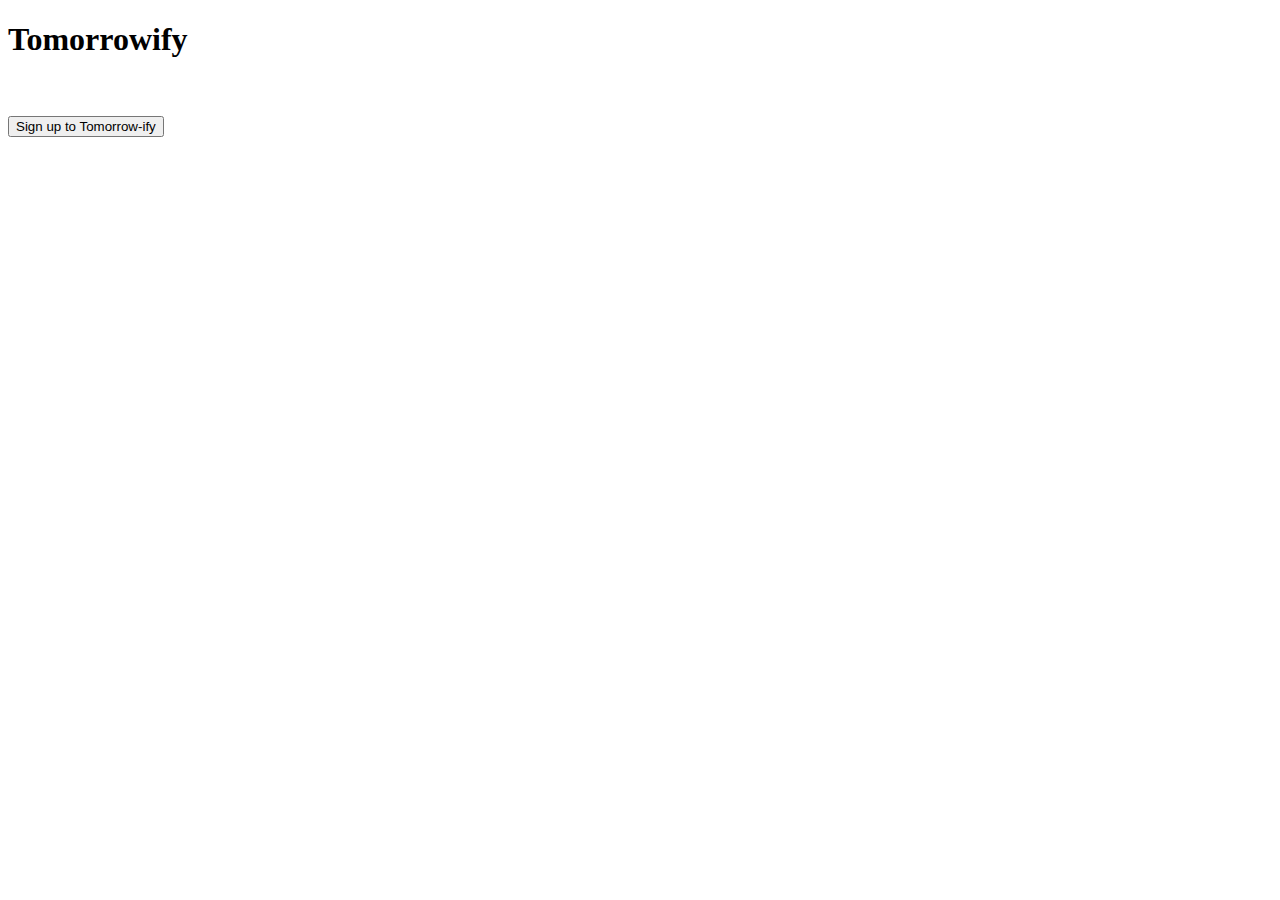
==== src/Frontend/index.html @ 0d36d7bf "Add playlist modififier" ====
﻿<!DOCTYPE html>

<html lang="en" xmlns="http://www.w3.org/1999/xhtml">
<head>
    <meta charset="utf-8" />
    <title>Tomorrowify</title>
</head>


<body>
    <h1>Tomorrowify</h1>

    <div id="Signup">
        <br />
        <br />
    </div>
    <script src="TomorrowifyLogin.js"></script>
</body>
</html>
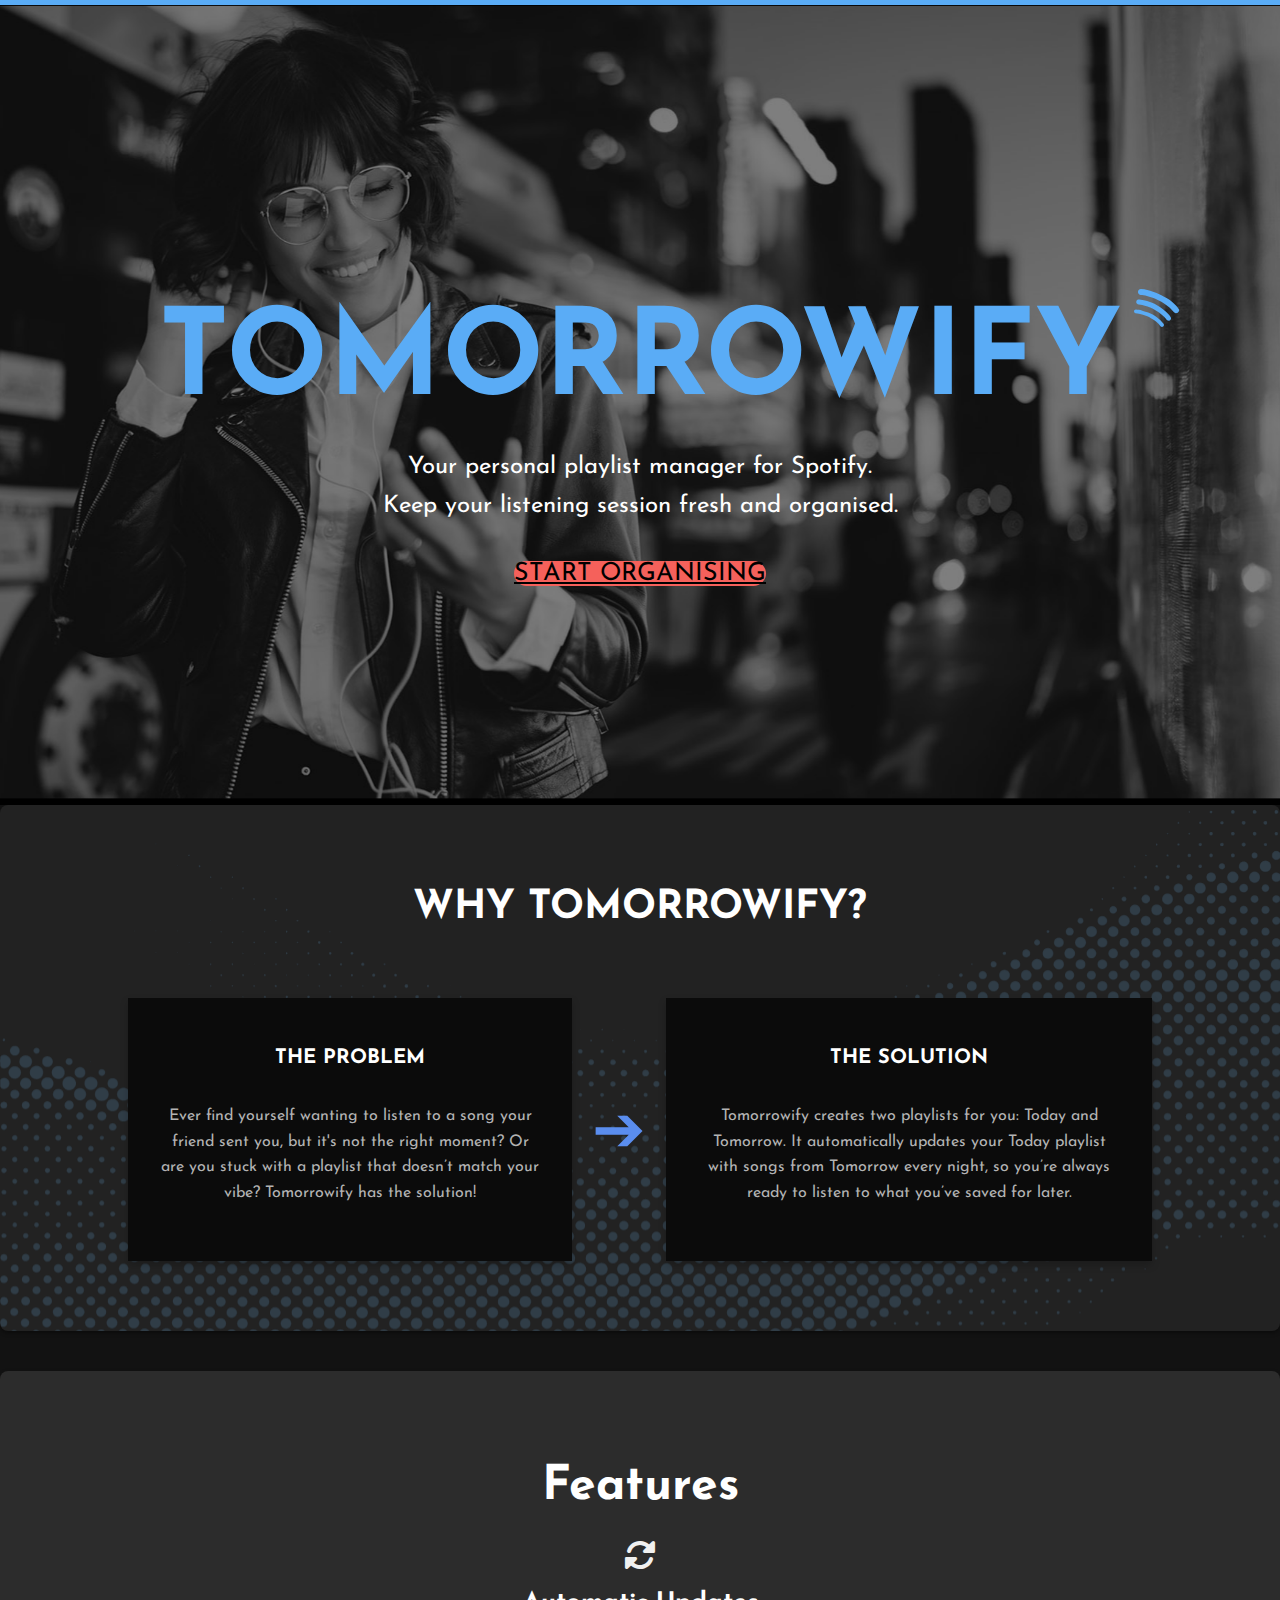
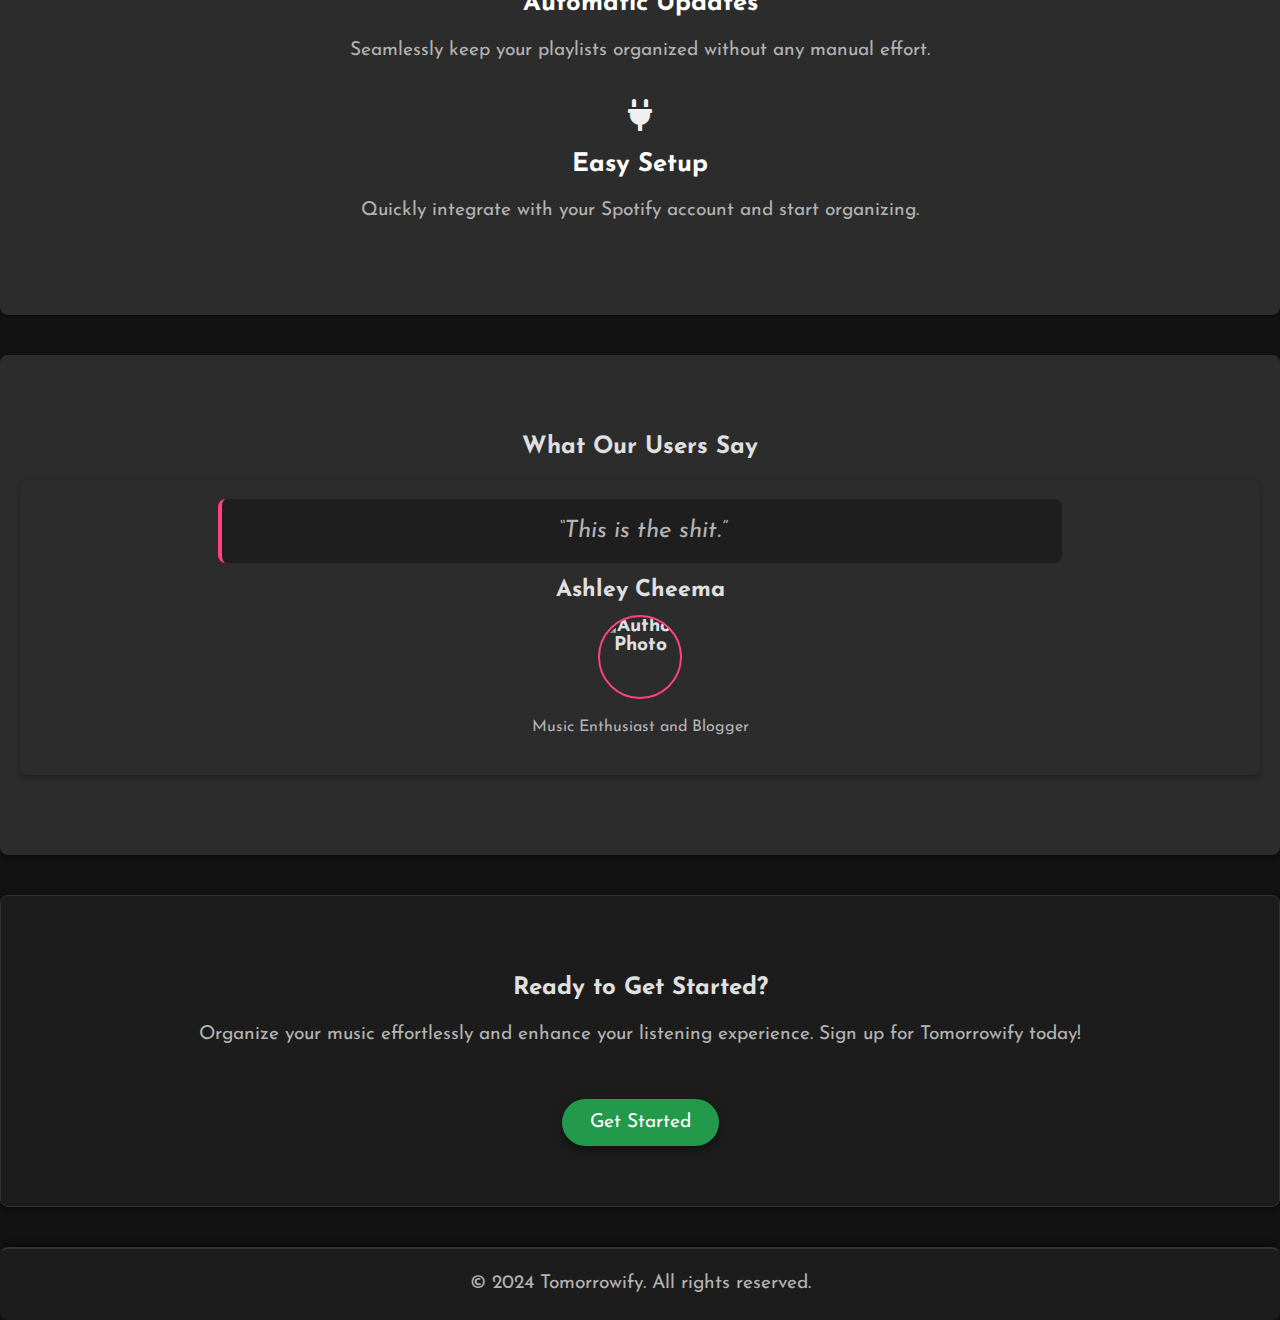
==== commit 84124b6c: "Started work on implementing the figma design to the index.html. Need to remove CDN font and bootstr" ====
--- a/src/Frontend/index.html
+++ b/src/Frontend/index.html
@@ -1,19 +1,125 @@
 ﻿<!DOCTYPE html>
+<html lang="en">
 
-<html lang="en" xmlns="http://www.w3.org/1999/xhtml">
 <head>
-    <meta charset="utf-8" />
+    <meta charset="UTF-8">
+    <meta name="viewport" content="width=device-width, initial-scale=1.0">
     <title>Tomorrowify</title>
+    <link rel="stylesheet" href="https://cdnjs.cloudflare.com/ajax/libs/font-awesome/6.0.0-beta3/css/all.min.css">
+    <link href="https://cdn.jsdelivr.net/npm/bootstrap@5.0.2/dist/css/bootstrap.min.css" rel="stylesheet"
+        integrity="sha384-EVSTQN3/azprG1Anm3QDgpJLIm9Nao0Yz1ztcQTwFspd3yD65VohhpuuCOmLASjC" crossorigin="anonymous">
+    <link rel="preconnect" href="https://fonts.googleapis.com">
+    <link rel="preconnect" href="https://fonts.gstatic.com" crossorigin>
+    <link href="https://fonts.googleapis.com/css2?family=Josefin+Sans:ital,wght@0,100..700;1,100..700&display=swap"
+        rel="stylesheet">
+
+    <link rel="stylesheet" href="styles.css">
+
+    <script src="TomorrowifyLogin.js"></script>
 </head>
 
+<body>
 
-<body>
-    <h1>Tomorrowify</h1>
+    <div class="hero-section">
+        <div>
+            <h1 class="title">TOMORROWIFY
+                <img class="svg-icon" src="images/headerbadge.svg" />
 
-    <div id="Signup">
-        <br />
-        <br />
+            </h1>
+            <p>Your personal playlist manager for Spotify.<br>Keep your listening session fresh and organised.</p>
+            <a href="#cta" class="btn btn-lg btn-start px-4 py-2">START ORGANISING</a>
+        </div>
     </div>
-    <script src="TomorrowifyLogin.js"></script>
+
+    <!-- Problem Section -->
+    <section class="why-section">
+        <h2>WHY TOMORROWIFY?</h2>
+        <div class="container container-boxes">
+            <div class="col-md-4 problem">
+                <h3>THE PROBLEM</h3>
+                <p>Ever find yourself wanting to listen to a song your friend sent you, but it's not the right moment?
+                    Or are you stuck with a playlist that doesn’t match your vibe? Tomorrowify has the solution!</p>
+            </div>
+            <div class="arrow-container">
+                <div class="arrow">➔</div>
+              </div>
+            <div class="col-md-4 solution">
+                <h3>THE SOLUTION</h3>
+                <p>
+                    Tomorrowify creates two playlists for you: Today and Tomorrow. It automatically updates your Today
+                    playlist with songs from Tomorrow every night, so you’re always ready to listen to what you’ve saved
+                    for later.</p>
+            </div>
+        </div>
+    </section> 
+
+
+
+   
+
+    <!-- Features Section -->
+    <section id="features">
+        <h1>Features</h1>
+        <div class="features-grid">
+            <div class="feature">
+                <i class="fa fa-sync-alt fa-2xl"></i>
+                <h3>Automatic Updates</h3>
+                <p>Seamlessly keep your playlists organized without any manual effort.</p>
+            </div>
+            <div class="feature">
+                <i class="fa-solid fa-plug fa-2xl"></i>
+                <h3>Easy Setup</h3>
+                <p>Quickly integrate with your Spotify account and start organizing.</p>
+            </div>
+            <!--  We don't have this yet (:
+            <div class="feature">
+                <i class="fa fa-cogs"></i>
+                <h3>Customizable</h3>
+                <p>Adjust settings to fit your listening habits and preferences.</p>
+            </div>
+             -->
+        </div>
+    </section>
+
+    <!-- Testimonials Section -->
+    <section id="testimonials">
+        <h2>What Our Users Say</h2>
+        <div class="testimonial">
+            <blockquote>
+                “This is the shit.”
+            </blockquote>
+            <div class="author">
+                <img alt="Author Photo"
+                    src="https://substackcdn.com/image/fetch/w_128,h_128,c_fill,f_webp,q_auto:good,fl_progressive:steep,g_auto/https%3A%2F%2Fsubstack-post-media.s3.amazonaws.com%2Fpublic%2Fimages%2Ffab0dd01-413c-42ac-bb60-53f8d68f02a1_2370x2672.jpeg" />
+                <p>Ashley Cheema</p>
+            </div>
+            <div class="position">
+                Music Enthusiast and Blogger
+            </div>
+        </div>
+        <!-- Let's get some actual users first?
+        <div class="testimonial">
+            <p>"I love how effortless it is to keep my playlists fresh. Tomorrowify is a game changer!"</p>
+            <p>- Jordan S.</p>
+        </div>
+         -->
+    </section>
+
+    <!-- Call to Action Section -->
+    <section id="cta" class="accent-background">
+        <h2>Ready to Get Started?</h2>
+        <p>Organize your music effortlessly and enhance your listening experience. Sign up for Tomorrowify today!</p>
+        <a href="#" class="cta-button">Get Started</a>
+    </section>
+
+    <!-- Footer Section -->
+    <footer>
+        <p>&copy; 2024 Tomorrowify. All rights reserved.</p>
+    </footer>
+
+    <script src="https://cdn.jsdelivr.net/npm/bootstrap@5.0.2/dist/js/bootstrap.bundle.min.js"
+        integrity="sha384-MrcW6ZMFYlzcLA8Nl+NtUVF0sA7MsXsP1UyJoMp4YLEuNSfAP+JcXn/tWtIaxVXM"
+        crossorigin="anonymous"></script>
 </body>
+
 </html>--- a/src/Frontend/styles.css
+++ b/src/Frontend/styles.css
@@ -0,0 +1,385 @@
+html {
+    scroll-behavior: smooth;
+}
+
+body {
+    font-family: "Josefin Sans", sans-serif !important;
+    background-color: #121212;
+    /* Dark Charcoal Background */
+    color: #E0E0E0;
+    /* Main Text Color */
+    margin: 0;
+    padding: 0;
+    text-align: center;
+}
+
+/* General Styles */
+.container {
+    width: 80%;
+    margin: 0 auto;
+    padding: 20px;
+}
+
+header {
+    background: linear-gradient(to bottom, #1E1E1E, #121212) no-repeat center center;
+    background-size: cover;
+    padding: 60px 20px;
+    border-radius: 8px;
+    position: relative;
+    box-shadow: 0 4px 8px rgba(0, 0, 0, 0.6);
+    /* Add shadow for depth */
+    margin-bottom: 40px;
+    /* Add space below header */
+}
+
+.header-content {
+    background-color: rgba(0, 0, 0, 0.9);
+    padding: 30px;
+    border-radius: 8px;
+    position: relative;
+    z-index: 1;
+}
+
+
+h1 {
+    font-size: 3em;
+    /* Larger size for better prominence */
+    margin-bottom: 0.5em;
+    color: #FFFFFF;
+    /* Main Header Text Color */
+}
+
+p {
+    font-size: 1.2em;
+    margin-bottom: 1.5em;
+    color: #B3B3B3;
+    line-height: 1.6;
+    /* Slightly increased for readability */
+}
+
+/* Call-to-Action Button */
+.cta-button {
+    display: inline-block;
+    padding: 14px 28px;
+    background-color: #22994b;
+    color: #FFFFFF;
+    text-decoration: none;
+    border-radius: 50px;
+    font-size: 1.2em;
+    transition: background-color 0.3s, transform 0.3s, box-shadow 0.3s;
+    box-shadow: 0 4px 8px rgba(0, 0, 0, 0.4);
+    margin-top: 20px;
+}
+
+.cta-button:hover {
+    background-color: #14612F;
+    /* Darker Green for Hover */
+}
+
+/* Section Styles */
+section {
+    padding: 60px 20px;
+    margin: 0 auto;
+    border-radius: 8px;
+    box-shadow: 0 2px 4px rgba(0, 0, 0, 0.4);
+    /* Add shadow for depth */
+    background-color: #2C2C2C;
+    /* Medium Dark Gray */
+    color: #E0E0E0;
+    /* Main Text Color */
+    margin-bottom: 40px;
+    /* Consistent space between sections */
+}
+
+/* Specific Section Backgrounds */
+#problem {
+    background-color: #2C2C2C;
+    /* Medium Dark Gray */
+}
+
+#solution {
+    background-color: #1E1E1E;
+    /* Very Dark Gray */
+}
+
+#features {
+    background-color: #2C2C2C;
+    /* Medium Dark Gray */
+}
+
+#testimonials {
+    background-color: #2C2C2C;
+    /* Medium Dark Gray */
+}
+
+#cta {
+    background-color: #1C1C1C;
+    /* Slightly Darker Gray for Better Contrast */
+    color: #E0E0E0;
+    /* High Contrast Text Color */
+    border: 1px solid #333333;
+    /* Adds a border to separate from the main content */
+}
+
+/* Additional Styles */
+
+.feature i {
+    margin: 20px auto 10px;
+    color: #F0F0F0;
+}
+
+.feature h3 {
+    font-size: 1.6em;
+    margin-bottom: 0.5em;
+    color: #FFFFFF;
+    /* Feature Header Text Color */
+}
+
+.feature p {
+    color: #B3B3B3;
+    /* Feature Description Text Color */
+}
+
+.author {
+    display: flex;
+    align-items: center;
+    justify-content: center;
+    margin-top: 10px;
+    flex-direction: column-reverse;
+}
+
+.author img {
+    width: 80px;
+    /* Adjust size as needed */
+    height: 80px;
+    /* Ensure height matches width for a perfect circle */
+    border-radius: 50%;
+    /* Makes the image round */
+    margin-top: 5px;
+    /* Space between the image and the text */
+    border: 2px solid #FF4081;
+    /* Optional: border color to match theme */
+}
+
+.author p {
+    font-size: 1.2em;
+    /* Slightly larger font size */
+    font-weight: bold;
+    /* Bold text for emphasis */
+    color: #E0E0E0;
+    /* High contrast color */
+    margin: 0;
+    /* Remove default margin */
+}
+
+.testimonial {
+    padding: 20px;
+    /* Increase padding for emphasis */
+    background-color: #2C2C2C;
+    /* Medium Dark Gray */
+    border-radius: 8px;
+    /* Rounded corners */
+    margin-bottom: 20px;
+    /* Space between testimonials */
+    box-shadow: 0 2px 4px rgba(0, 0, 0, 0.3);
+    /* Shadow for depth */
+}
+
+.testimonial blockquote {
+    position: relative;
+    padding: 20px;
+    /* Space inside the blockquote */
+    background-color: #1E1E1E;
+    /* Slightly lighter background */
+    border-left: 4px solid #FF4081;
+    /* Colored border for emphasis */
+    margin: 0 auto;
+    max-width: 800px;
+    /* Width limitation for readability */
+    font-size: 1.5em;
+    /* Larger font size */
+    font-style: italic;
+    /* Italicize the quote */
+    color: #B3B3B3;
+    /* Light color for the quote */
+    border-radius: 8px;
+    /* Rounded corners */
+}
+
+.testimonial blockquote:before {
+    /* content: ""; */
+    font-size: 3em;
+    /* Large quotation mark */
+    color: #FF4081;
+    /* Color to match the border */
+    position: absolute;
+    top: 10px;
+    left: 10px;
+}
+
+.testimonial .author {
+    font-size: 1.2em;
+    /* Slightly larger than regular text */
+    font-weight: bold;
+    /* Bold text for emphasis */
+    margin-top: 10px;
+    /* Space above the author’s name */
+    color: #E0E0E0;
+    /* High contrast color */
+}
+
+.testimonial .position {
+    margin: 20px auto;
+    font-size: 1em;
+    /* Regular font size */
+    color: #B3B3B3;
+    /* Secondary color for less emphasis */
+}
+
+footer {
+    background-color: #1C1C1C;
+    /* Slightly Darker Gray for Better Contrast */
+    color: #E0E0E0;
+    /* Footer Text Color */
+    padding: 20px 0;
+    border-radius: 8px;
+    box-shadow: 0 -2px 6px rgba(0, 0, 0, 0.5);
+    /* Deeper shadow for more separation */
+    border-top: 2px solid #333333;
+    /* Adds a border to separate from the main content */
+}
+
+footer p {
+    margin: 0;
+}
+
+/* Error and Success Messages */
+.error-message {
+    color: #FF6B6B;
+    /* Bright Red for Error Messages */
+}
+
+.success-message {
+    color: #4CAF50;
+    /* Green for Success Messages */
+}
+
+
+
+
+/*Hero Section*/
+.hero-section {
+    background: url('images/header1.png') no-repeat center center;
+    background-color: black;
+    background-size: cover;
+    min-height: 800px;
+    display: flex;
+    align-items: center;
+    justify-content: center;
+    text-align: center;
+    border-top: 5px solid #5AACF6;
+}
+
+
+
+.hero-section h1 {
+    font-weight: bold;
+    color: #5AACF6;
+    font-style: normal;
+    font-weight: 700;
+    font-size: 120px;
+}
+
+.hero-section p {
+    font-size: 1.5rem;
+    color: #ffffff;
+}
+
+.btn-start {
+    background-color: #F5615B !important;
+    border: none;
+    border-radius: 120px !important;
+    color: black;
+    font-weight: 400;
+    font-size: 25px;
+}
+
+.title {
+    display: inline-block;
+    position: relative;
+    margin-bottom: 0;
+}
+
+.svg-icon {
+    position: absolute;
+    top: -20px;
+    right: -60px;
+    width: 50px;
+    height: 50px;
+}
+
+/*Why Section */
+.why-section {
+    background-color: #222;
+    background-image: url('images/wave-blue.png');
+    color: white;
+    padding: 50px 0;
+    text-align: center;
+}
+
+.why-section h2 {
+    font-size: 2.5rem;
+    margin-bottom: 50px;
+}
+
+.problem,
+.solution {
+    background-color: #0B0B0B;
+    padding: 30px;
+    border-radius: 0px;
+    box-shadow: 0 4px 8px rgba(0, 0, 0, 0.2);
+    display: flex;
+    flex-direction: column;
+    justify-content: center;
+}
+
+.problem h3,
+.solution h3 {
+    font-size: 1.25rem;
+    font-weight: bold;
+    margin-bottom: 20px;
+}
+
+.problem p,
+.solution p {
+    font-size: 1rem;
+    line-height: 1.6;
+}
+
+.arrow-container {
+    display: flex;
+    justify-content: center;
+    align-items: center;
+    padding: 0 20px;
+}
+
+.arrow {
+    font-size: 4rem;
+    color: #5a8dee;
+}
+
+.container-boxes {
+    display: flex;
+    justify-content: center;
+    align-items: stretch;
+}
+
+@media (max-width: 768px) {
+    .container-boxes {
+        flex-direction: column;
+    }
+
+    .arrow {
+        margin: 20px 0;
+    }
+}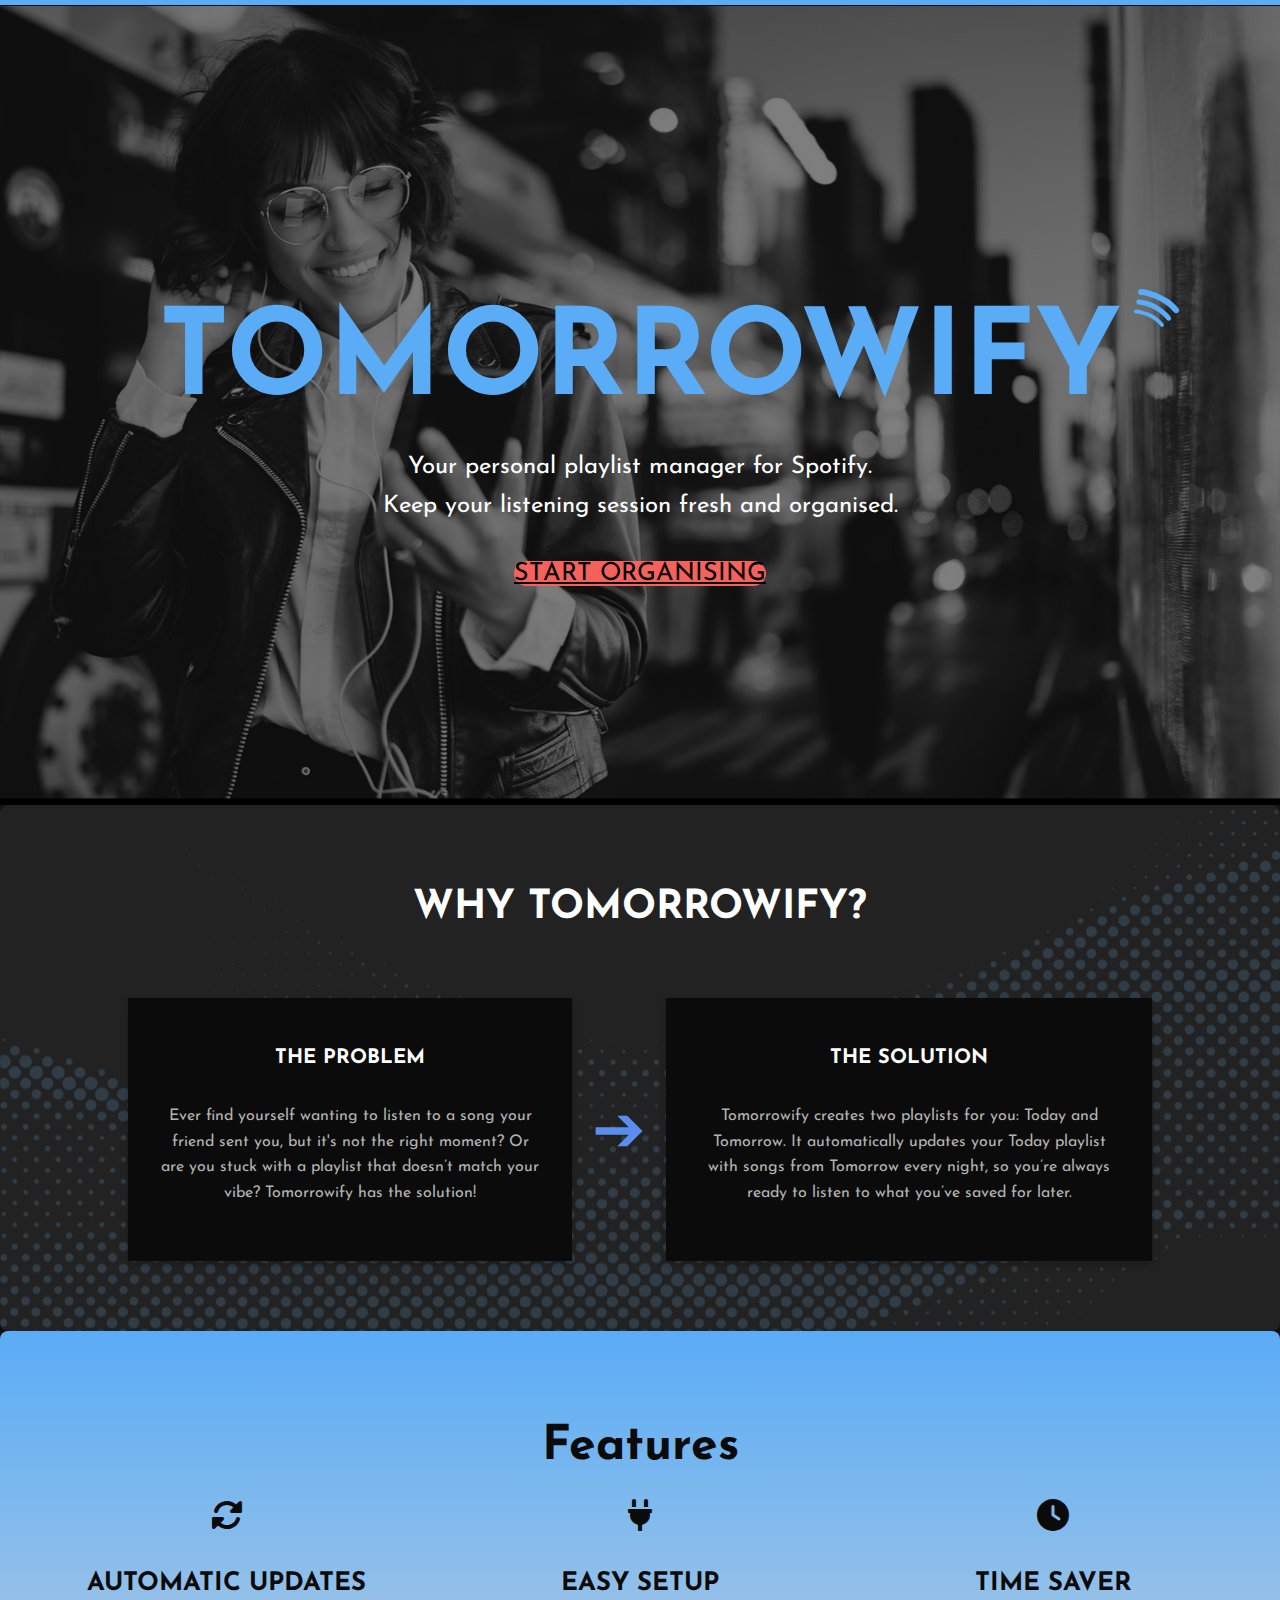
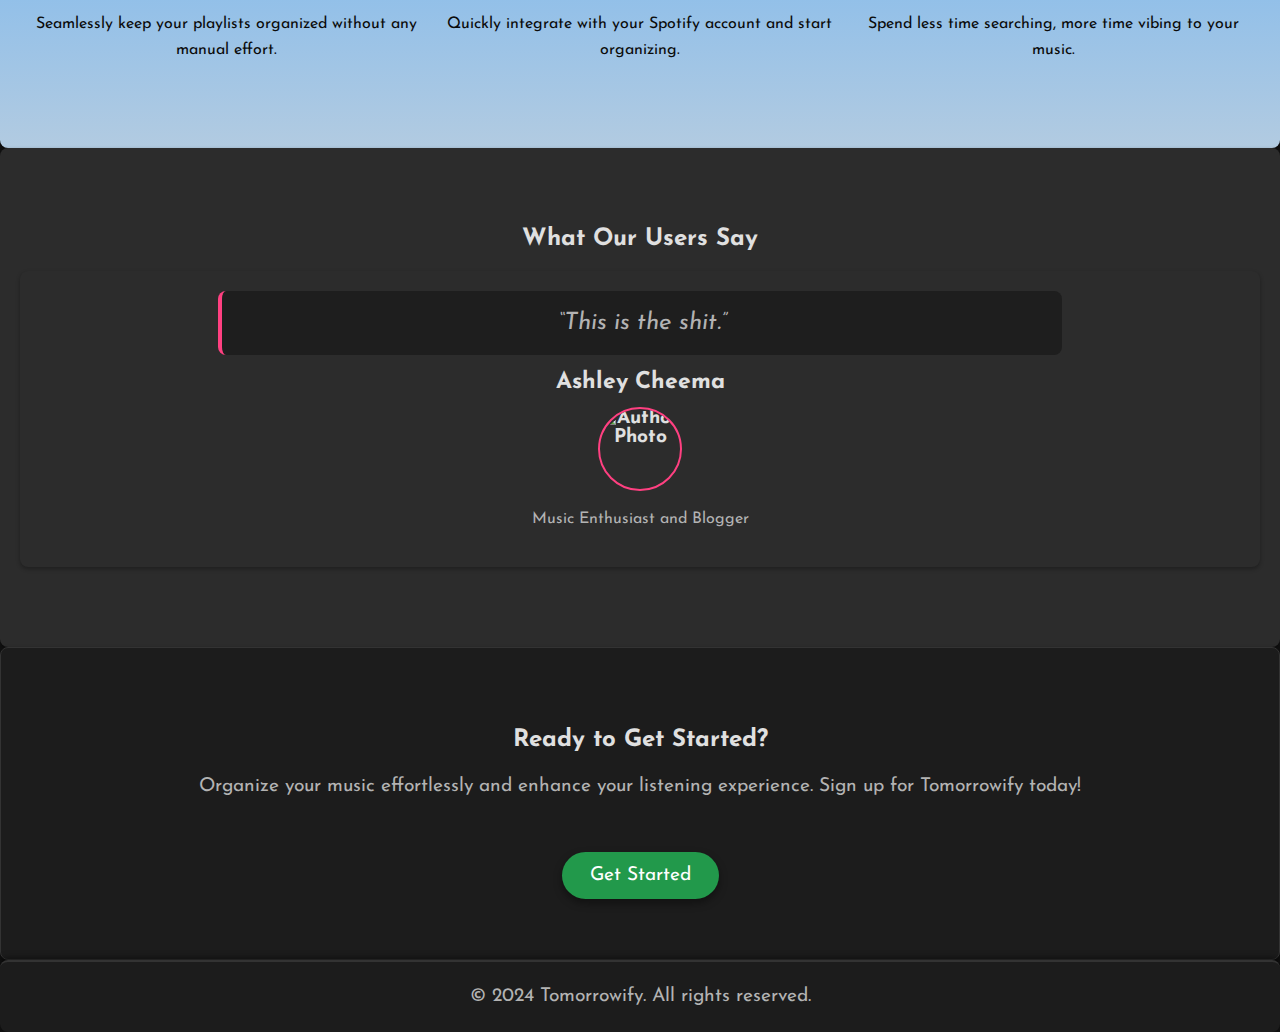
==== commit 95e2be84: "Add third feature" ====
--- a/src/Frontend/index.html
+++ b/src/Frontend/index.html
@@ -63,21 +63,19 @@
         <div class="features-grid">
             <div class="feature">
                 <i class="fa fa-sync-alt fa-2xl"></i>
-                <h3>Automatic Updates</h3>
+                <h3>AUTOMATIC UPDATES</h3>
                 <p>Seamlessly keep your playlists organized without any manual effort.</p>
             </div>
             <div class="feature">
                 <i class="fa-solid fa-plug fa-2xl"></i>
-                <h3>Easy Setup</h3>
+                <h3>EASY SETUP</h3>
                 <p>Quickly integrate with your Spotify account and start organizing.</p>
             </div>
-            <!--  We don't have this yet (:
             <div class="feature">
-                <i class="fa fa-cogs"></i>
-                <h3>Customizable</h3>
-                <p>Adjust settings to fit your listening habits and preferences.</p>
+                <i class="fa-solid fa-clock fa-2xl"></i>
+                <h3>TIME SAVER</h3>
+                <p>Spend less time searching, more time vibing to your music.</p>
             </div>
-             -->
         </div>
     </section>
 
--- a/src/Frontend/styles.css
+++ b/src/Frontend/styles.css
@@ -87,8 +87,6 @@
     /* Medium Dark Gray */
     color: #E0E0E0;
     /* Main Text Color */
-    margin-bottom: 40px;
-    /* Consistent space between sections */
 }
 
 /* Specific Section Backgrounds */
@@ -103,8 +101,12 @@
 }
 
 #features {
-    background-color: #2C2C2C;
-    /* Medium Dark Gray */
+    background-image: linear-gradient(#5AACF6, #B2CBE1);
+}
+
+#features h1 {
+    color: #0B0B0B;
+    /* Feature Header Text Color */
 }
 
 #testimonials {
@@ -123,20 +125,29 @@
 
 /* Additional Styles */
 
+.features-grid {
+    display: flex;
+}
+
+.feature {
+    width: 33vw;
+}
+
 .feature i {
-    margin: 20px auto 10px;
-    color: #F0F0F0;
+    margin: 20px auto 30px;
+    color: #0B0B0B;
 }
 
 .feature h3 {
     font-size: 1.6em;
     margin-bottom: 0.5em;
-    color: #FFFFFF;
+    color: #0B0B0B;
     /* Feature Header Text Color */
 }
 
 .feature p {
-    color: #B3B3B3;
+    color: #0B0B0B;
+    font-size: 1em;
     /* Feature Description Text Color */
 }
 
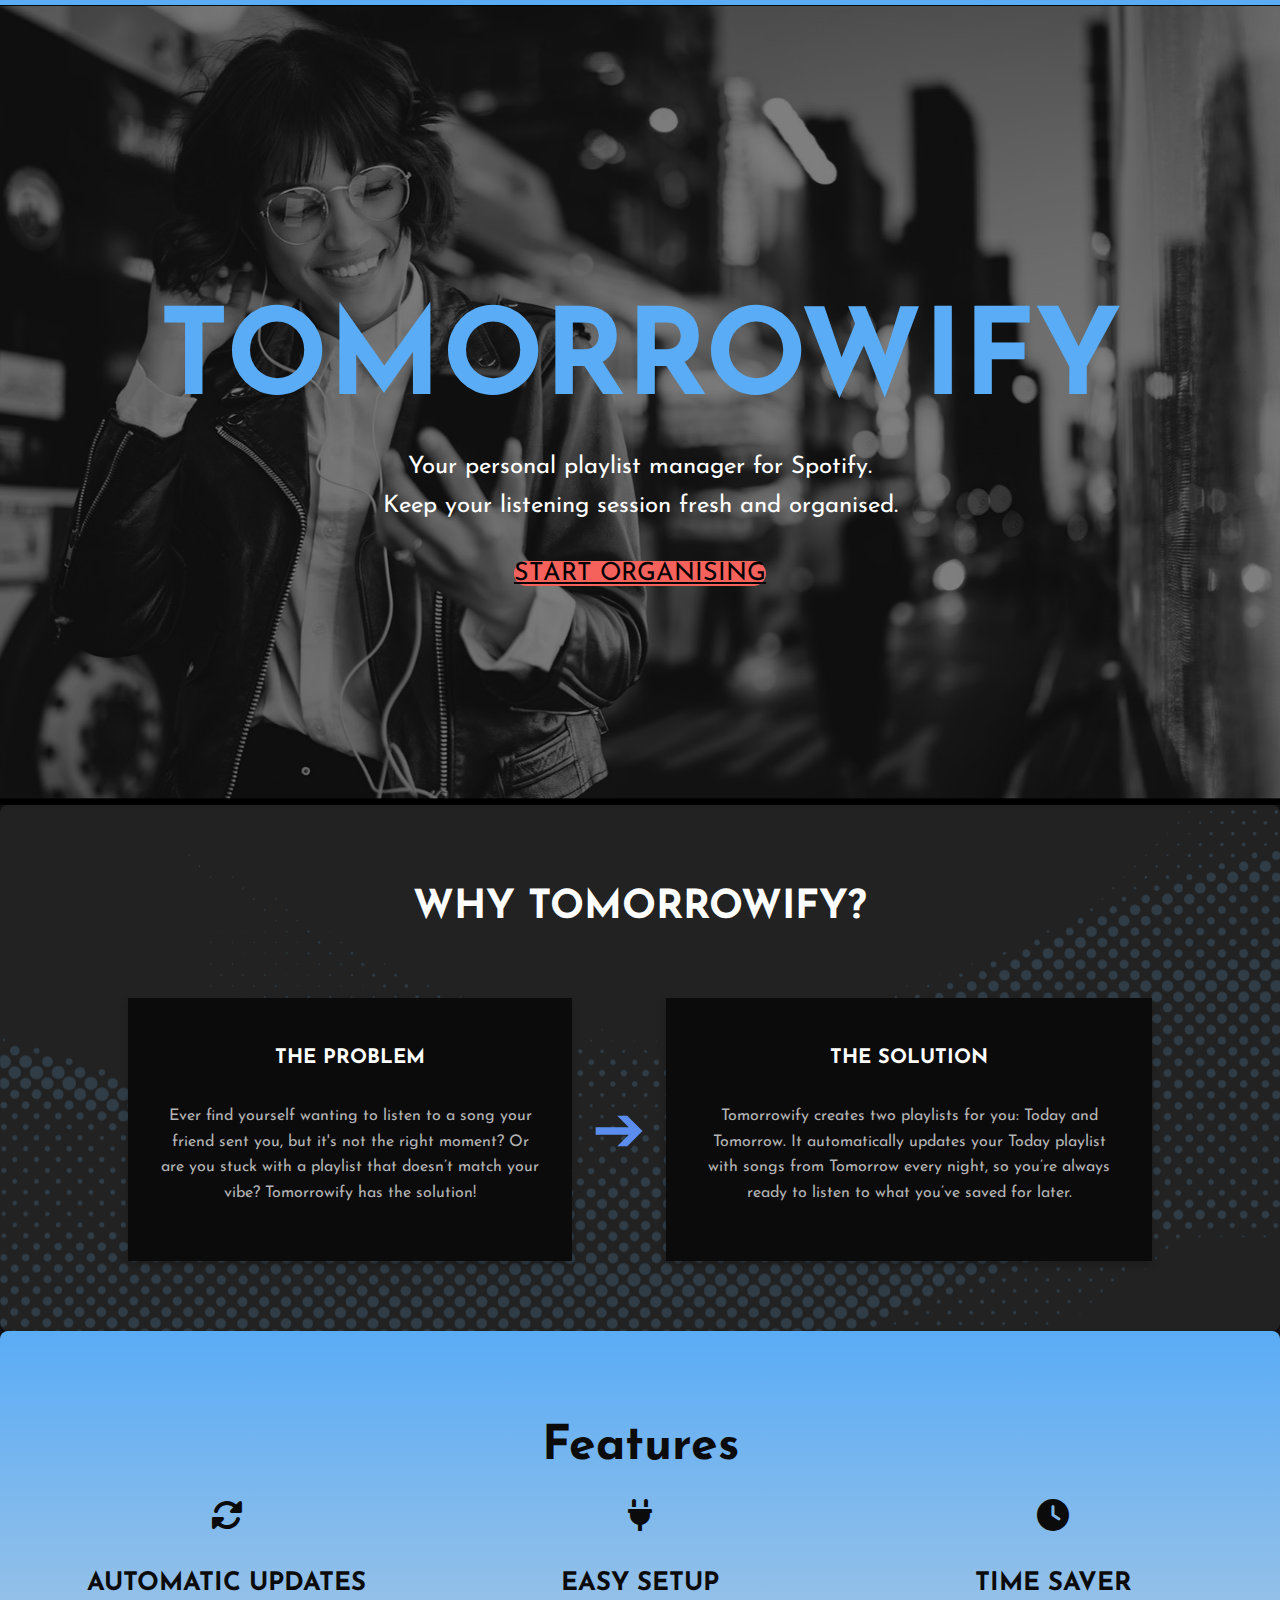
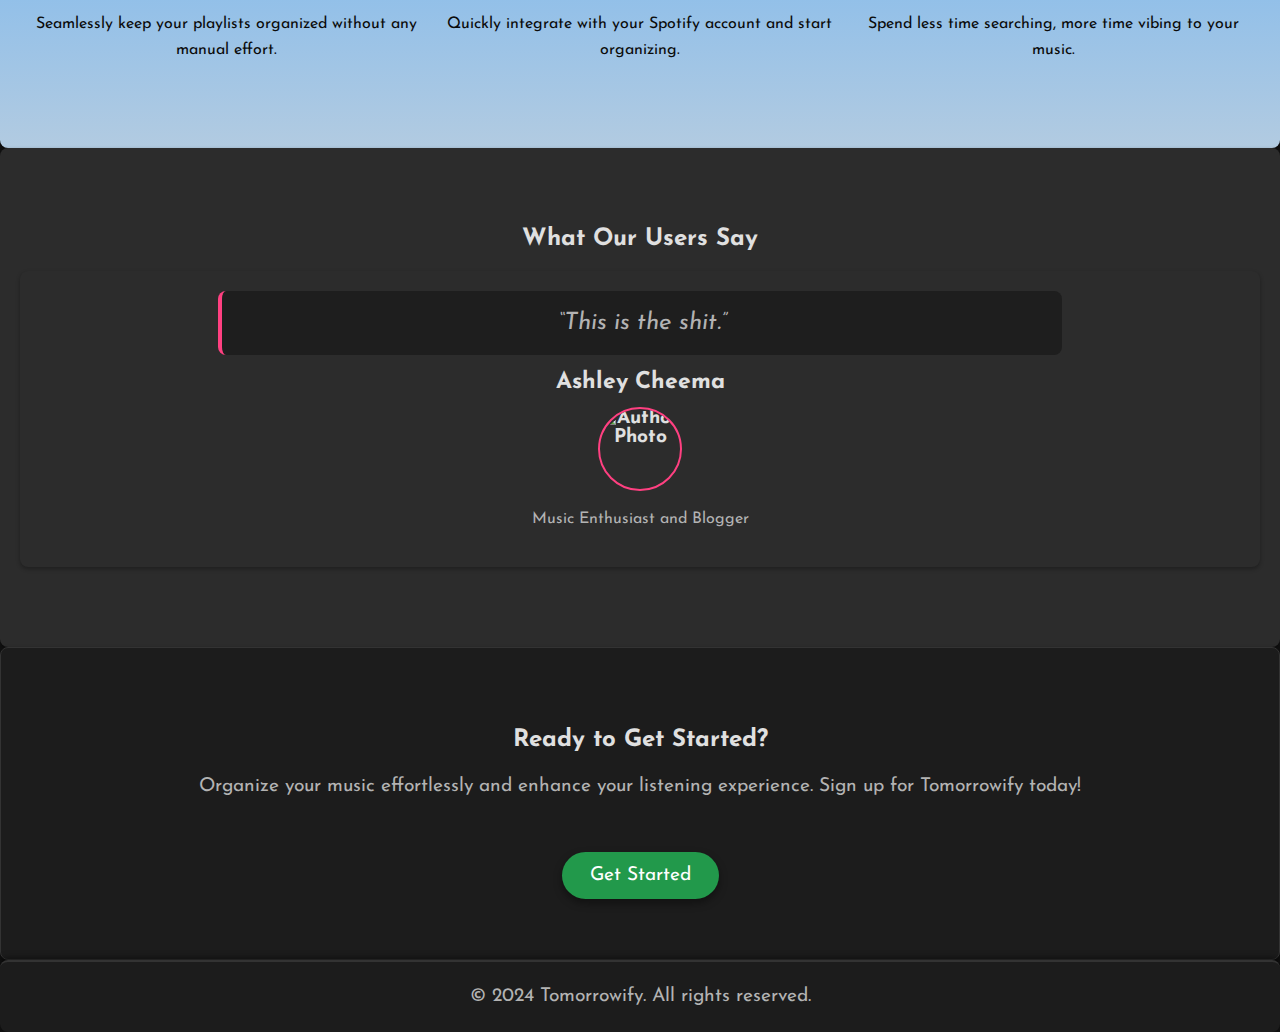
==== commit 1552687a: "Remove branding infringement" ====
--- a/src/Frontend/index.html
+++ b/src/Frontend/index.html
@@ -22,10 +22,7 @@
 
     <div class="hero-section">
         <div>
-            <h1 class="title">TOMORROWIFY
-                <img class="svg-icon" src="images/headerbadge.svg" />
-
-            </h1>
+            <h1 class="title">TOMORROWIFY</h1>
             <p>Your personal playlist manager for Spotify.<br>Keep your listening session fresh and organised.</p>
             <a href="#cta" class="btn btn-lg btn-start px-4 py-2">START ORGANISING</a>
         </div>
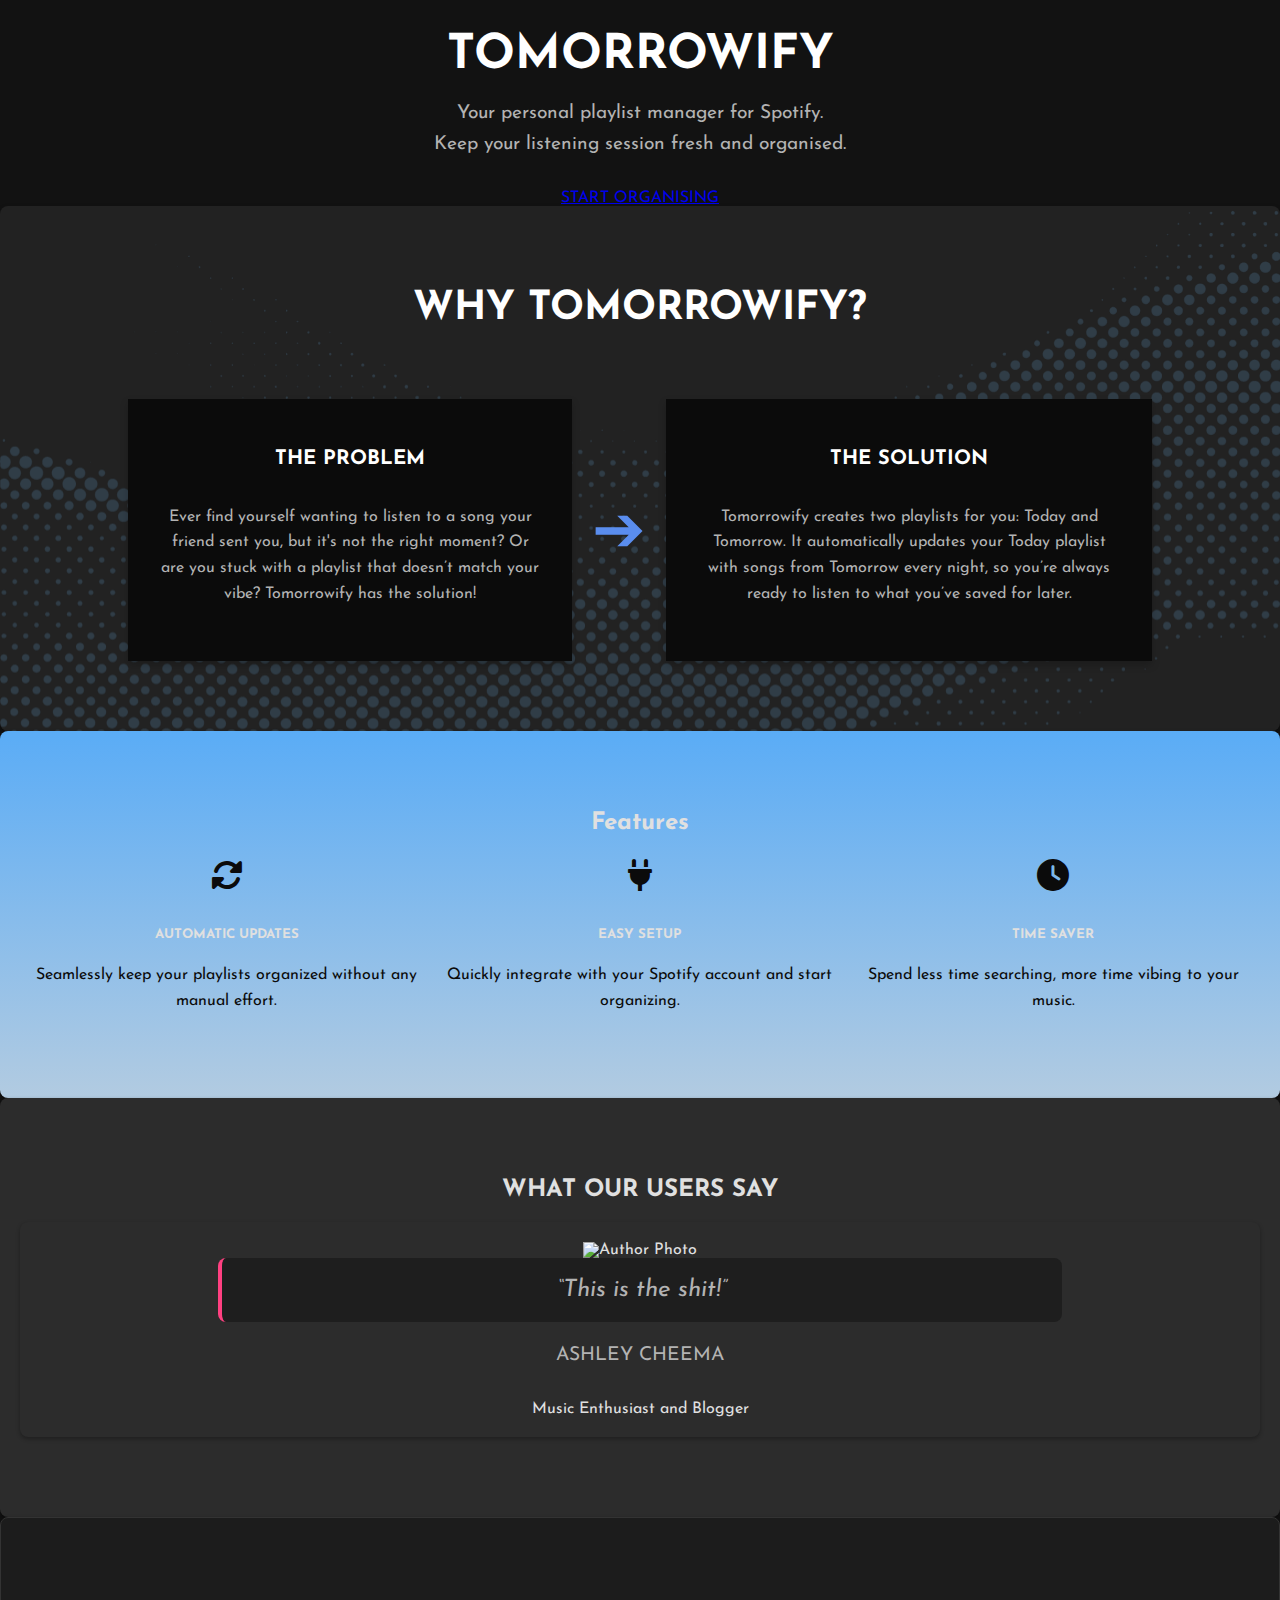
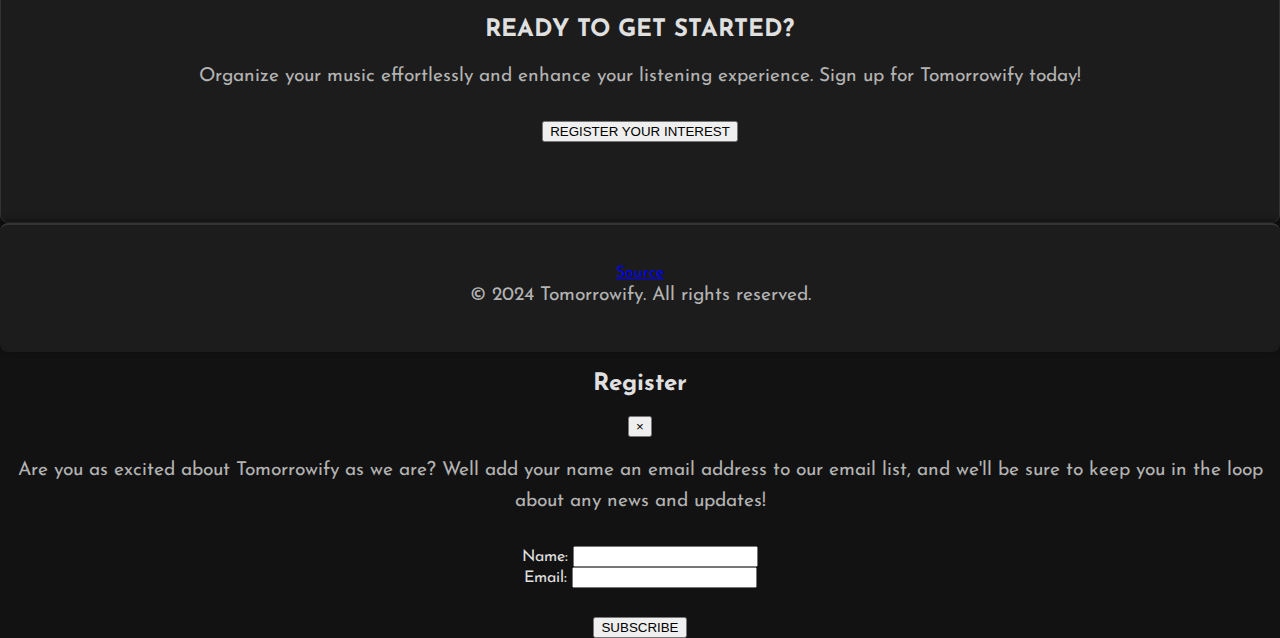
==== commit 3426de04: "Replace logo with text link" ====
--- a/src/Frontend/index.html
+++ b/src/Frontend/index.html
@@ -6,41 +6,68 @@
     <meta name="viewport" content="width=device-width, initial-scale=1.0">
     <title>Tomorrowify</title>
     <link rel="stylesheet" href="https://cdnjs.cloudflare.com/ajax/libs/font-awesome/6.0.0-beta3/css/all.min.css">
-    <link href="https://cdn.jsdelivr.net/npm/bootstrap@5.0.2/dist/css/bootstrap.min.css" rel="stylesheet"
-        integrity="sha384-EVSTQN3/azprG1Anm3QDgpJLIm9Nao0Yz1ztcQTwFspd3yD65VohhpuuCOmLASjC" crossorigin="anonymous">
+    <link href="https://cdn.jsdelivr.net/npm/bootstrap@5.0.2/dist/css/bootstrap.min.css" rel="stylesheet" integrity="sha384-EVSTQN3/azprG1Anm3QDgpJLIm9Nao0Yz1ztcQTwFspd3yD65VohhpuuCOmLASjC" crossorigin="anonymous">
     <link rel="preconnect" href="https://fonts.googleapis.com">
     <link rel="preconnect" href="https://fonts.gstatic.com" crossorigin>
-    <link href="https://fonts.googleapis.com/css2?family=Josefin+Sans:ital,wght@0,100..700;1,100..700&display=swap"
-        rel="stylesheet">
+    <link href="https://fonts.googleapis.com/css2?family=Josefin+Sans:ital,wght@0,100..700;1,100..700&display=swap" rel="stylesheet">
+    <link href="https://fonts.googleapis.com/css2?family=Montserrat:wght@400;700&display=swap" rel="stylesheet">
 
     <link rel="stylesheet" href="styles.css">
 
-    <script src="TomorrowifyLogin.js"></script>
+    <!-- Embedded Preview meta tags -->
+
+    <!-- Primary Meta Tags -->
+    <title>Tomorrowify - Spend less time searching, more time vibing to your music.</title>
+    <meta name="title" content="Tomorrowify - Spend less time searching, more time vibing to your music." />
+    <meta name="description" content="Your personal playlist manager for Spotify.
+    Keep your listening session fresh and organised.
+    " />
+
+    <!-- Open Graph / Facebook -->
+    <meta property="og:type" content="website" />
+    <meta property="og:url" content="https://tomorrowify.com" />
+    <meta property="og:title" content="Tomorrowify - Spend less time searching, more time vibing to your music." />
+    <meta property="og:description" content="Your personal playlist manager for Spotify.
+    Keep your listening session fresh and organised.
+    " />
+    <meta property="og:image" content="https://tomorrowify.com/images/embed_preview.png" />
+
+    <!-- Twitter -->
+    <meta property="twitter:card" content="summary_large_image" />
+    <meta property="twitter:url" content="https://tomorrowify.com" />
+    <meta property="twitter:title" content="Tomorrowify - Spend less time searching, more time vibing to your music." />
+    <meta property="twitter:description" content="Your personal playlist manager for Spotify.
+    Keep your listening session fresh and organised.
+    " />
+    <meta property="twitter:image" content="https://tomorrowify.com/images/embed_preview.png" />
+
+    <!-- Meta Tags Generated with https://metatags.io -->
 </head>
 
 <body>
-
-    <div class="hero-section">
-        <div>
+    <div class="header"></div>
+
+    <div id="hero-section" class="overlay">
+        <div class="overlay-content">
             <h1 class="title">TOMORROWIFY</h1>
-            <p>Your personal playlist manager for Spotify.<br>Keep your listening session fresh and organised.</p>
-            <a href="#cta" class="btn btn-lg btn-start px-4 py-2">START ORGANISING</a>
+            <p class="mt-4">Your personal playlist manager for Spotify.<br>Keep your listening session fresh and organised.</p>
+            <a href="#cta" class="mt-4 btn btn-lg px-4 py-3 fw-bold button primary-button ">START ORGANISING</a>
         </div>
     </div>
-
+    
     <!-- Problem Section -->
-    <section class="why-section">
+    <section class="why-section wave-bg wave-blue">
         <h2>WHY TOMORROWIFY?</h2>
         <div class="container container-boxes">
-            <div class="col-md-4 problem">
+            <div class="col-md-5 problem">
                 <h3>THE PROBLEM</h3>
                 <p>Ever find yourself wanting to listen to a song your friend sent you, but it's not the right moment?
                     Or are you stuck with a playlist that doesn’t match your vibe? Tomorrowify has the solution!</p>
             </div>
             <div class="arrow-container">
                 <div class="arrow">➔</div>
-              </div>
-            <div class="col-md-4 solution">
+            </div>
+            <div class="col-md-5 solution">
                 <h3>THE SOLUTION</h3>
                 <p>
                     Tomorrowify creates two playlists for you: Today and Tomorrow. It automatically updates your Today
@@ -48,73 +75,136 @@
                     for later.</p>
             </div>
         </div>
-    </section> 
-
-
-
-   
+    </section>
 
     <!-- Features Section -->
     <section id="features">
-        <h1>Features</h1>
+        <h2>Features</h2>
         <div class="features-grid">
-            <div class="feature">
+            <div class="feature col-sm-4">
                 <i class="fa fa-sync-alt fa-2xl"></i>
-                <h3>AUTOMATIC UPDATES</h3>
+                <h5>AUTOMATIC UPDATES</h5>
                 <p>Seamlessly keep your playlists organized without any manual effort.</p>
             </div>
-            <div class="feature">
+            <div class="feature col-sm-4">
                 <i class="fa-solid fa-plug fa-2xl"></i>
-                <h3>EASY SETUP</h3>
+                <h5>EASY SETUP</h5>
                 <p>Quickly integrate with your Spotify account and start organizing.</p>
             </div>
-            <div class="feature">
+            <div class="feature col-sm-4">
                 <i class="fa-solid fa-clock fa-2xl"></i>
-                <h3>TIME SAVER</h3>
+                <h5>TIME SAVER</h5>
                 <p>Spend less time searching, more time vibing to your music.</p>
             </div>
         </div>
     </section>
 
     <!-- Testimonials Section -->
-    <section id="testimonials">
-        <h2>What Our Users Say</h2>
-        <div class="testimonial">
-            <blockquote>
-                “This is the shit.”
-            </blockquote>
-            <div class="author">
-                <img alt="Author Photo"
-                    src="https://substackcdn.com/image/fetch/w_128,h_128,c_fill,f_webp,q_auto:good,fl_progressive:steep,g_auto/https%3A%2F%2Fsubstack-post-media.s3.amazonaws.com%2Fpublic%2Fimages%2Ffab0dd01-413c-42ac-bb60-53f8d68f02a1_2370x2672.jpeg" />
-                <p>Ashley Cheema</p>
-            </div>
-            <div class="position">
-                Music Enthusiast and Blogger
-            </div>
-        </div>
-        <!-- Let's get some actual users first?
-        <div class="testimonial">
-            <p>"I love how effortless it is to keep my playlists fresh. Tomorrowify is a game changer!"</p>
-            <p>- Jordan S.</p>
-        </div>
-         -->
+    <section id="testimonials" class="overlay">
+        <div class="overlay-content">
+            <h2>WHAT OUR USERS SAY</h2>
+            <div class="testimonial">
+                <div class="author-photo">
+                    <img alt="Author Photo" src="images/cheema.png" />
+                </div>
+                <blockquote>
+                    “This is the shit!”
+                </blockquote>
+                <div class="author-descriptor">
+                    <p>ASHLEY CHEEMA</p>
+                    <p2>Music Enthusiast and Blogger</p2>
+                </div>
+            </div>
+            <!-- Let's get some actual users first?
+            <div class="testimonial">
+                <p>"I love how effortless it is to keep my playlists fresh. Tomorrowify is a game changer!"</p>
+                <p>- Jordan S.</p>
+            </div>
+             -->
+        </div>
+
     </section>
 
     <!-- Call to Action Section -->
-    <section id="cta" class="accent-background">
-        <h2>Ready to Get Started?</h2>
-        <p>Organize your music effortlessly and enhance your listening experience. Sign up for Tomorrowify today!</p>
-        <a href="#" class="cta-button">Get Started</a>
+    <section id="cta" class="wave-bg wave-white">
+        <div class="container">
+            <h2>READY TO GET STARTED?</h2>
+            <p>Organize your music effortlessly and enhance your listening experience. Sign up for Tomorrowify today!</p>
+            <!--  Spotify Button Hidden until launch?? -->
+            <!-- <div class="row flex">
+                <div class="spotify"></div>
+                <a href="#" class="button cta-button">Log in with Spotify</a>
+            </div> -->
+            <div class="row">
+                <button id="open-modal-btn" class="btn fw-bold button secondary-button">REGISTER YOUR INTEREST</button>
+            </div>
+
+
+
+        </div>
+
     </section>
 
     <!-- Footer Section -->
     <footer>
-        <p>&copy; 2024 Tomorrowify. All rights reserved.</p>
+        <div class="container">
+            <div class="row"/>
+		<div class="col"/>
+		<div class="col-9">
+			<a href="https://github.com/KieranBond/Tomorrow-ify">Source</a>
+            <div class="row">
+                <div class="col"/>
+                <div class="col-9">
+                    <p>&copy; 2024 Tomorrowify. All rights reserved.</p>
+                </div>
+                <div class="col" />
+            </div>
+        </div>
     </footer>
 
-    <script src="https://cdn.jsdelivr.net/npm/bootstrap@5.0.2/dist/js/bootstrap.bundle.min.js"
-        integrity="sha384-MrcW6ZMFYlzcLA8Nl+NtUVF0sA7MsXsP1UyJoMp4YLEuNSfAP+JcXn/tWtIaxVXM"
-        crossorigin="anonymous"></script>
+    <div id="email-modal" class="modal">
+        <div class="modal-content">
+            <div class="modal-header">
+                <h2>Register</h2>
+                <button id="close-modal-btn" class="close-btn">&times;</button>
+            </div>
+            <div class="modal-body">
+                <p>Are you as excited about Tomorrowify as we are? Well add your name an email address to our email list, and we'll be sure to keep you in the loop about any news and updates!</p>
+                <form id="mc-embedded-subscribe-form" 
+                action="https://tomorrowify.us11.list-manage.com/subscribe/post?u=ceeb1f86e64ed5c2123fee379&amp;id=6d9b34ec59&amp;f_id=002fb5e0f0"
+                method="post" name="mc-embedded-subscribe-form" class="validate"
+                target="_blank" >
+                    <div class="row">
+                        <label for="mce-FNAME">Name:</label>
+                        <input type="text" id="mce-FNAME" name="FNAME" required>
+                    </div>
+                    <div class="row">
+                        <label for="mce-EMAIL">Email:</label>
+                        <input type="email" id="mce-EMAIL" name="EMAIL" required>
+                    </div>
+                    <div id="mce-responses" class="clear foot"></div>
+                        <div class="response" id="mce-error-response" style="display: none;"></div>
+                        <div class="response" id="mce-success-response" style="display: none;"></div>
+                    </div>
+                    <div aria-hidden="true" style="position: absolute; left: -5000px;">
+                        <!-- /* real people should not fill this in and expect good things - do not remove this or risk form bot
+                        signups */ -->
+                        <input type="text" name="b_ceeb1f86e64ed5c2123fee379_6d9b34ec59" tabindex="-1" value="">
+                    </div>
+                    <p id="form-feedback"></p>
+                    <button id="submitRegister" class="mt-4 btn btn-lg px-4 py-3 fw-bold button primary-button modal-button" type="submit" name="subscribe" id="mc-embedded-subscribe">SUBSCRIBE</button>
+                </form>
+            </div>
+        </div>
+    </div>
+
+    <script src="https://cdn.jsdelivr.net/npm/bootstrap@5.0.2/dist/js/bootstrap.bundle.min.js" integrity="sha384-MrcW6ZMFYlzcLA8Nl+NtUVF0sA7MsXsP1UyJoMp4YLEuNSfAP+JcXn/tWtIaxVXM" crossorigin="anonymous"></script>
+
+    <!-- <script type="text/javascript" src="//s3.amazonaws.com/downloads.mailchimp.com/js/mc-validate.js"></script> -->
+    <script type="text/javascript">(function ($) { window.fnames = new Array(); window.ftypes = new Array(); fnames[0] = 'EMAIL'; ftypes[0] = 'email'; fnames[1] = 'FNAME'; ftypes[1] = 'text'; fnames[2] = 'LNAME'; ftypes[2] = 'text'; fnames[3] = 'ADDRESS'; ftypes[3] = 'address'; fnames[4] = 'PHONE'; ftypes[4] = 'phone'; fnames[5] = 'BIRTHDAY'; ftypes[5] = 'birthday'; fnames[6] = 'COMPANY'; ftypes[6] = 'text'; }(jQuery)); var $mcj = jQuery.noConflict(true);
+    </script>
+    <script src="RegisterButton.js"></script>
+    <!-- <script src="TomorrowifyLogin.js"></script> -->
 </body>
 
-</html>+</html>
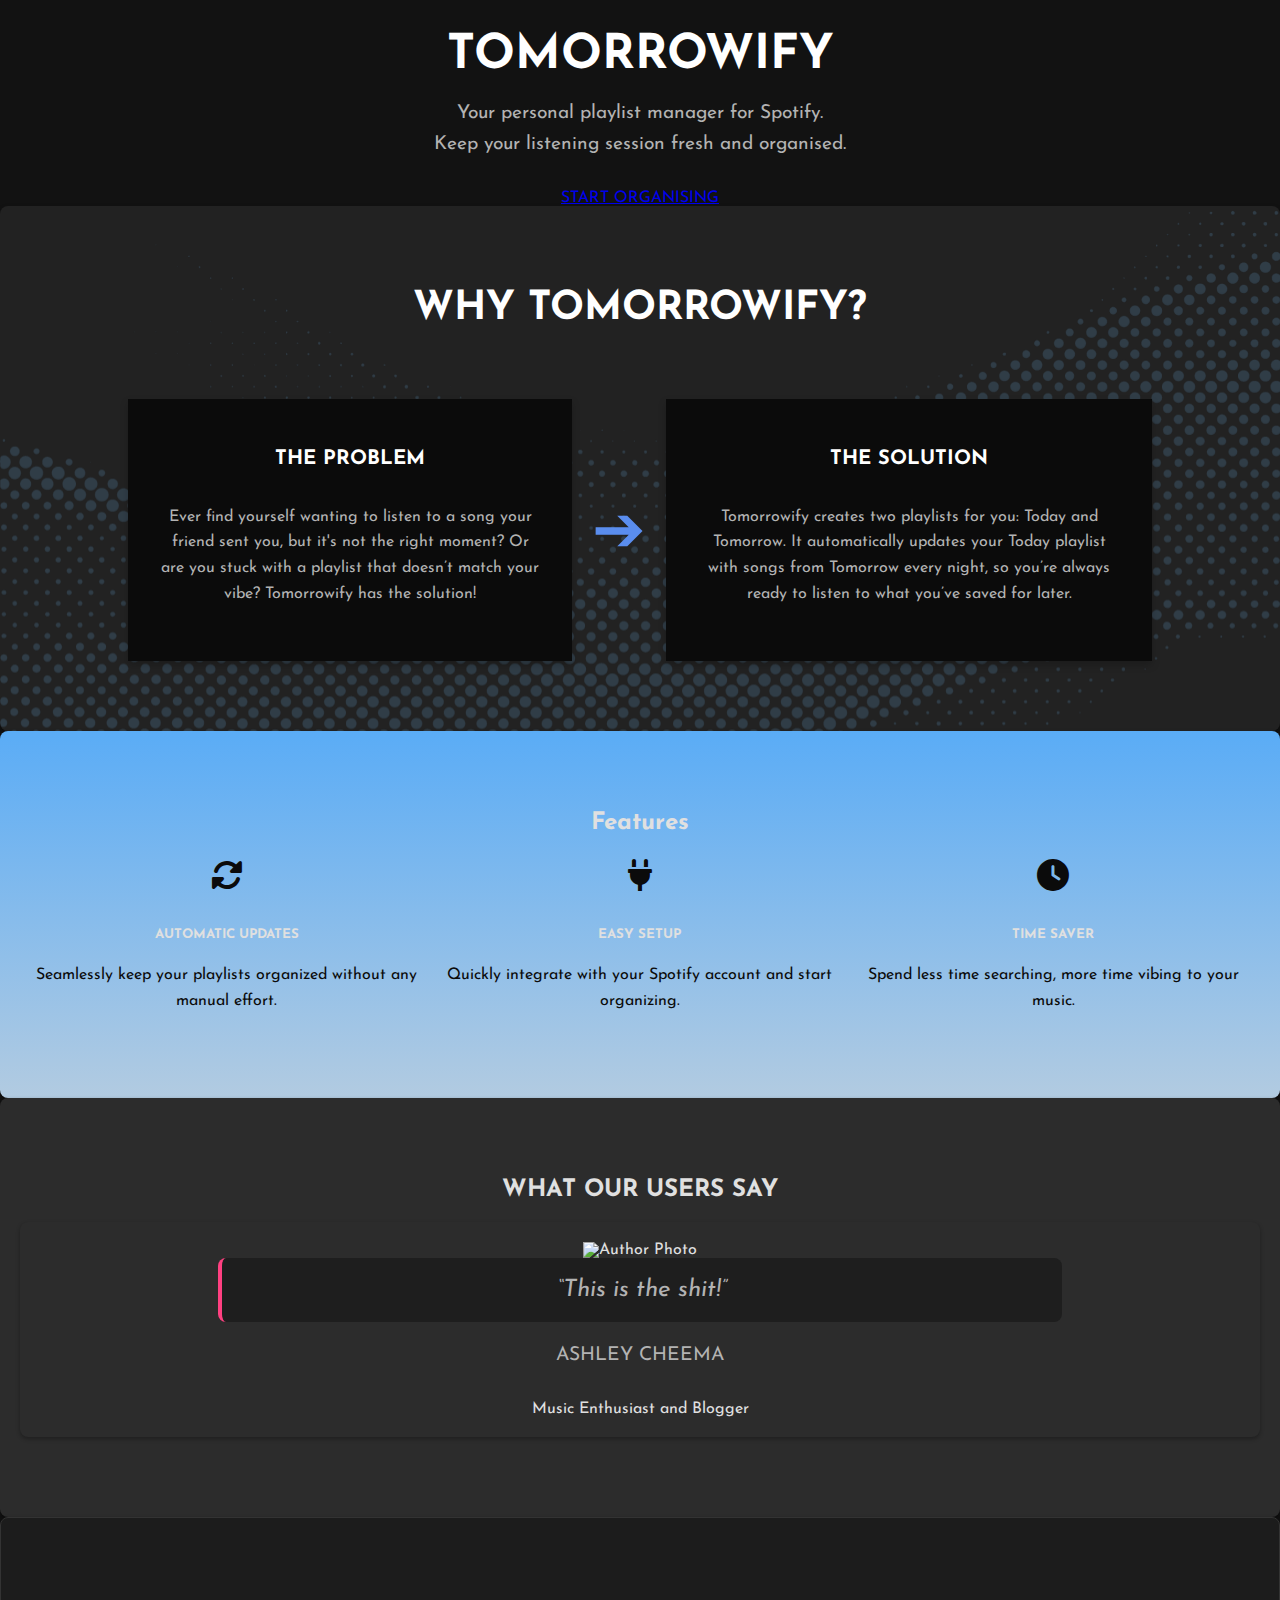
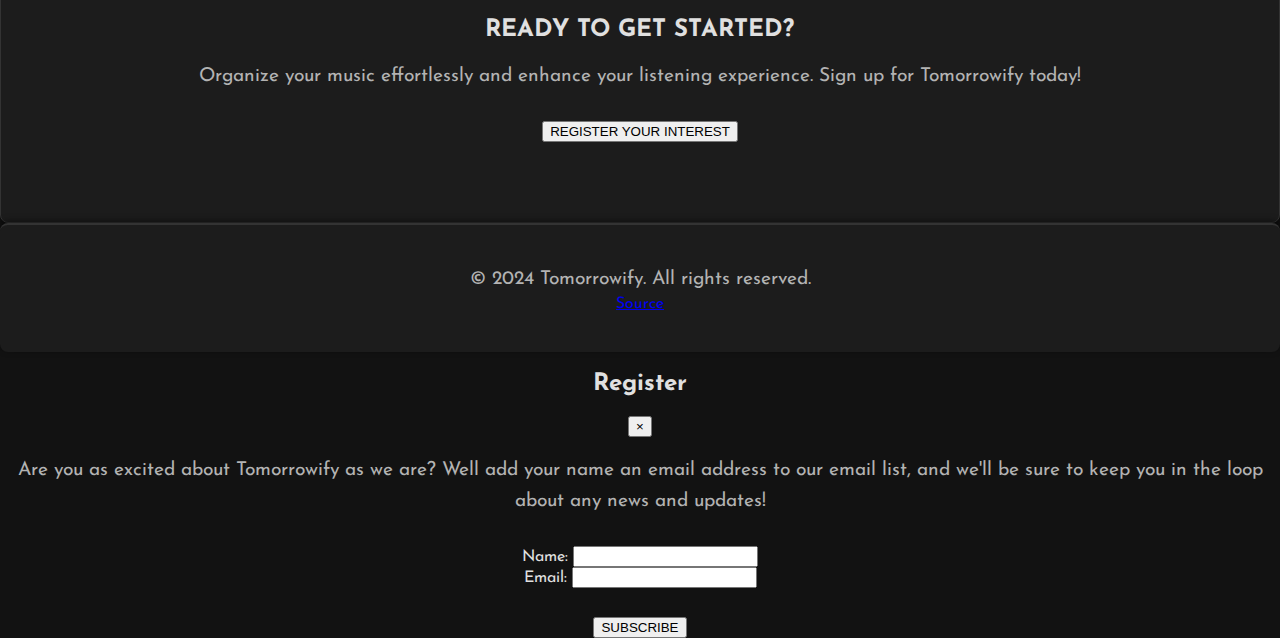
==== commit 9f2e0b8a: "Add github link (#42)" ====
--- a/src/Frontend/index.html
+++ b/src/Frontend/index.html
@@ -148,16 +148,11 @@
     <!-- Footer Section -->
     <footer>
         <div class="container">
-            <div class="row"/>
-		<div class="col"/>
-		<div class="col-9">
-			<a href="https://github.com/KieranBond/Tomorrow-ify">Source</a>
             <div class="row">
-                <div class="col"/>
-                <div class="col-9">
+                <div class="col text-center">
                     <p>&copy; 2024 Tomorrowify. All rights reserved.</p>
+			        <a href="https://github.com/KieranBond/Tomorrow-ify">Source</a>
                 </div>
-                <div class="col" />
             </div>
         </div>
     </footer>
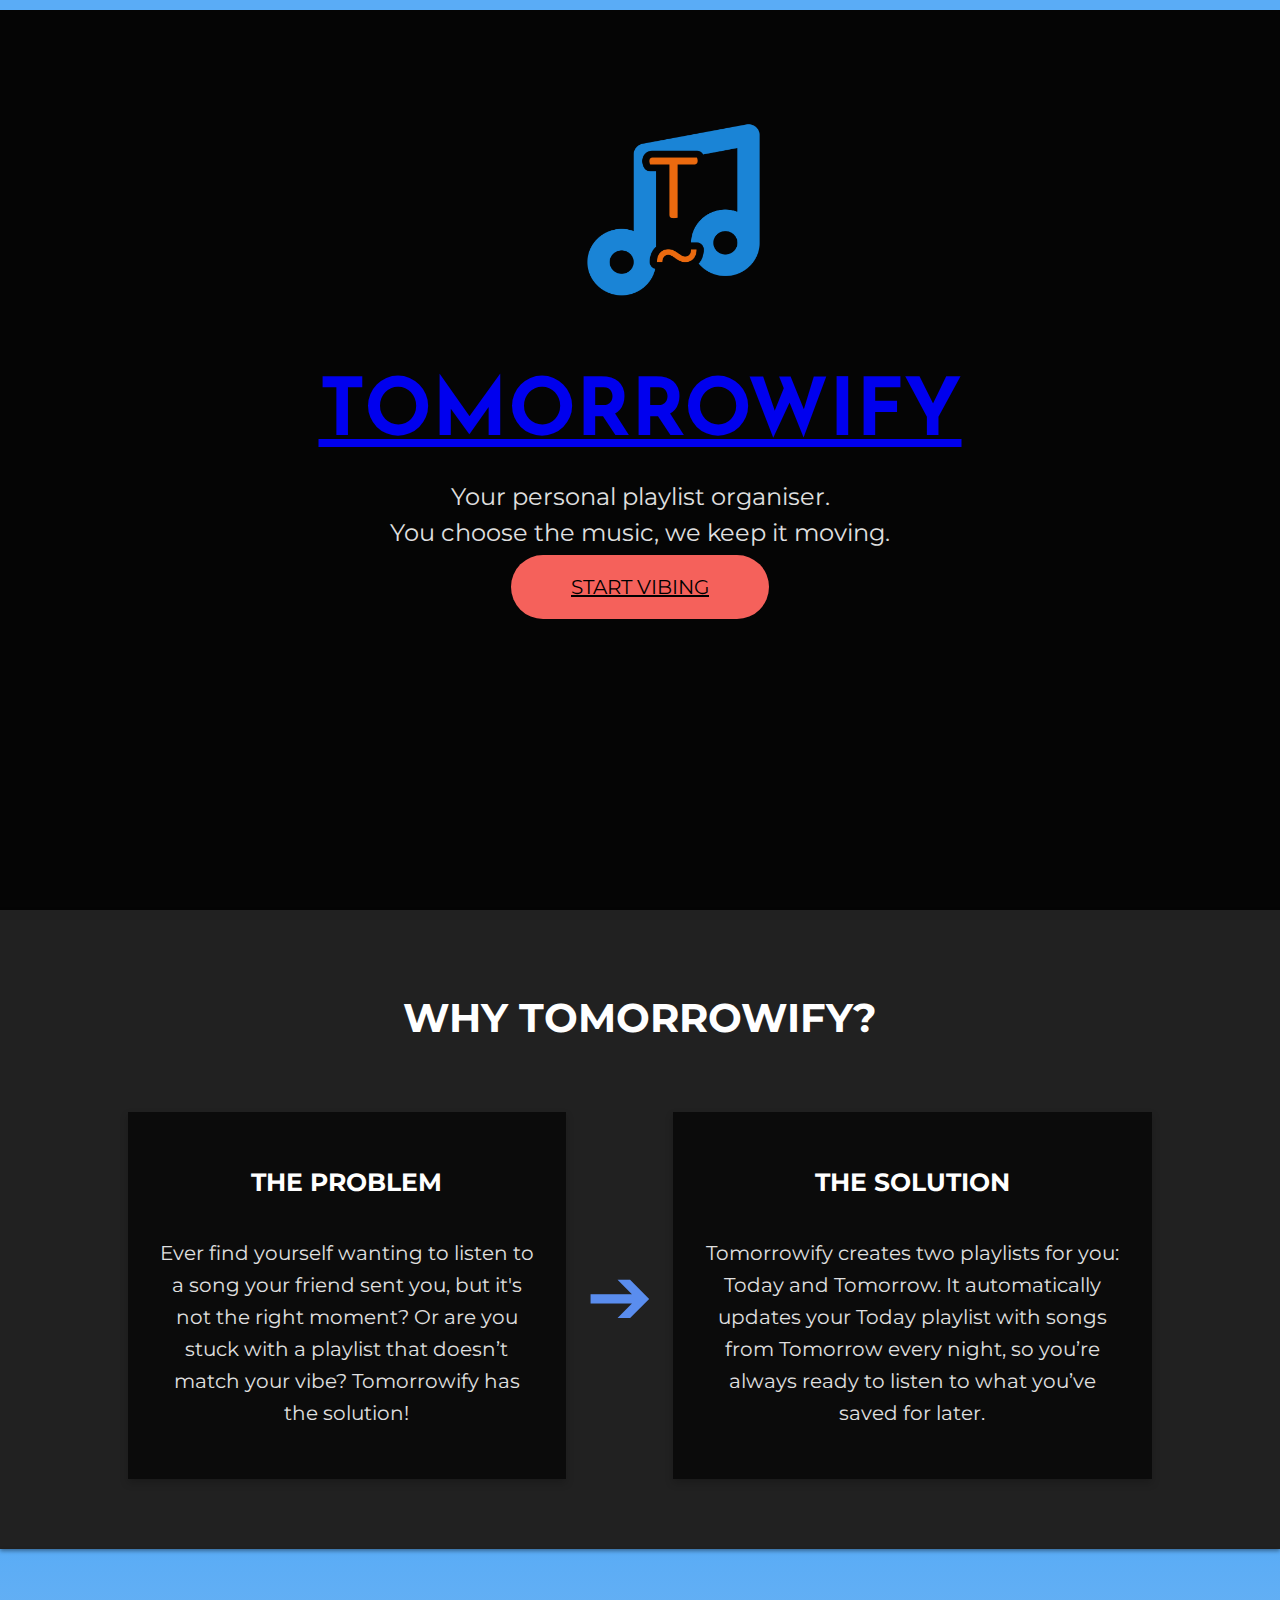
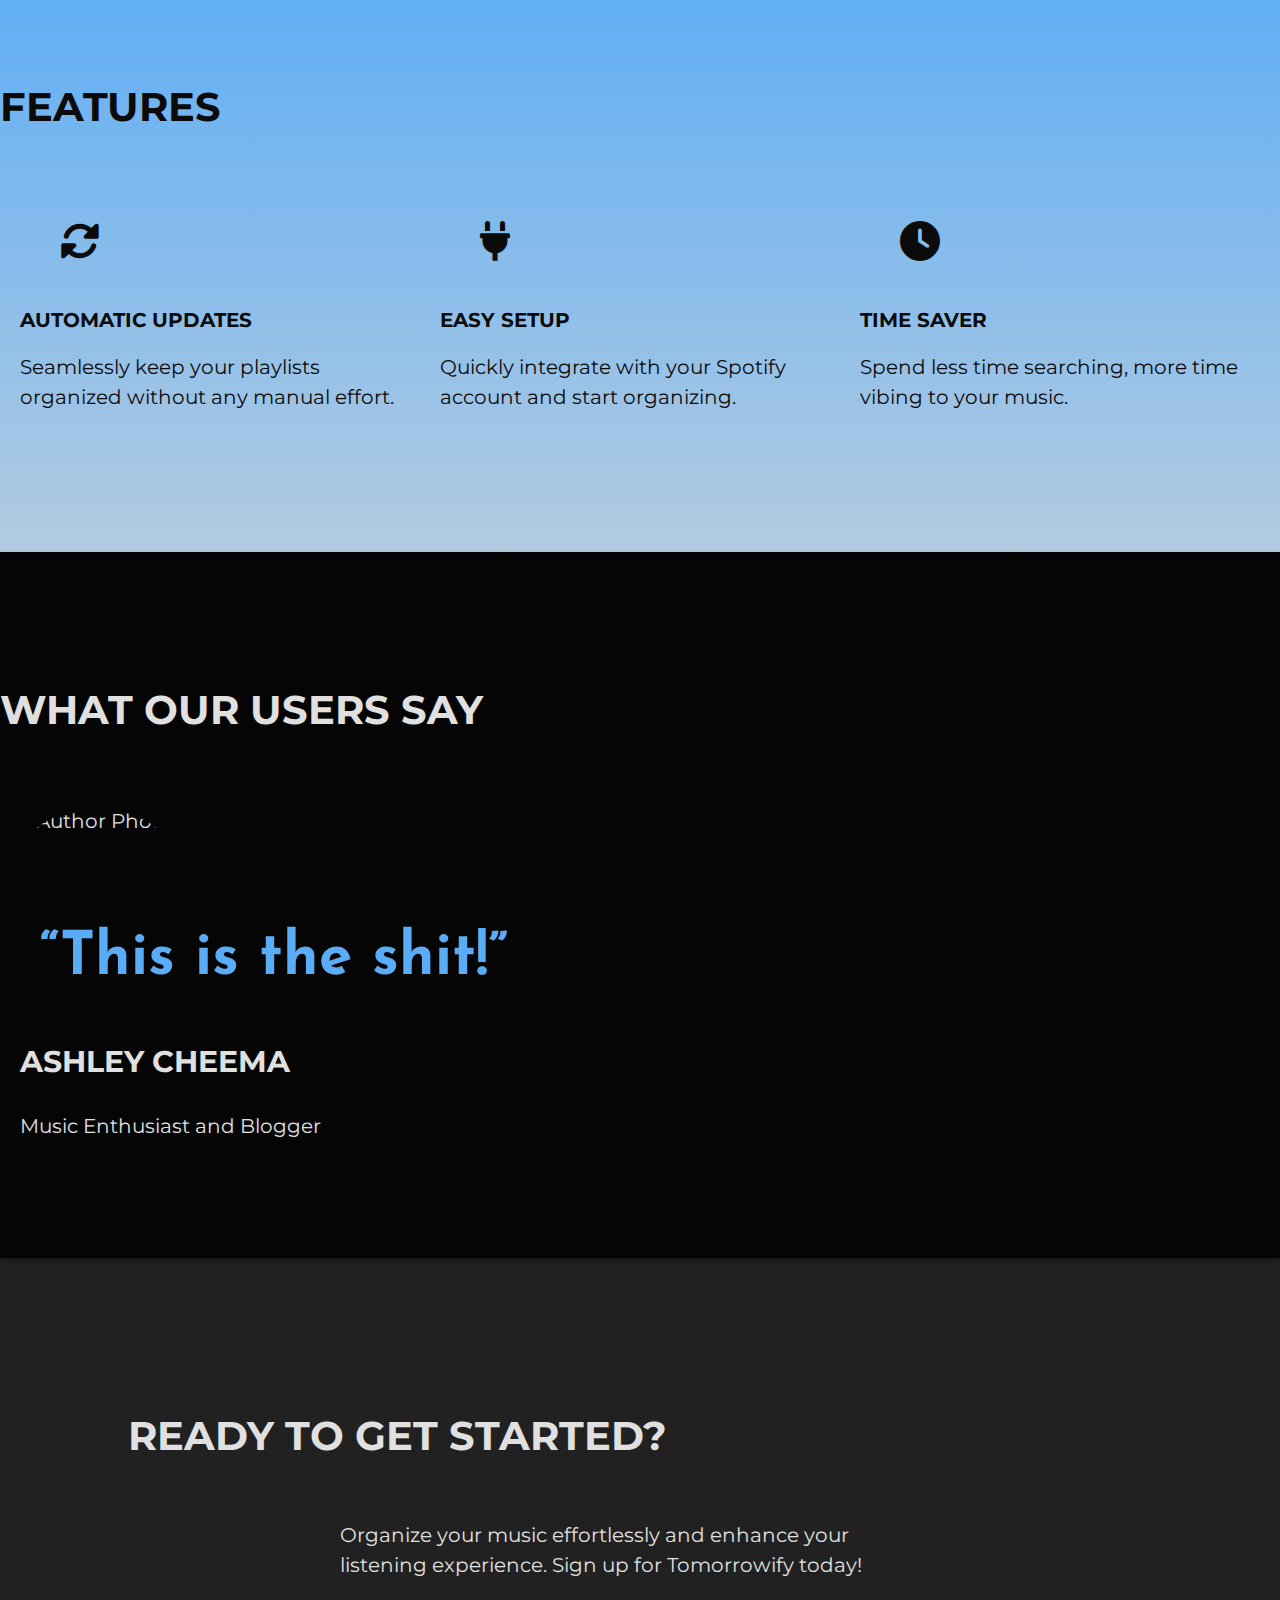
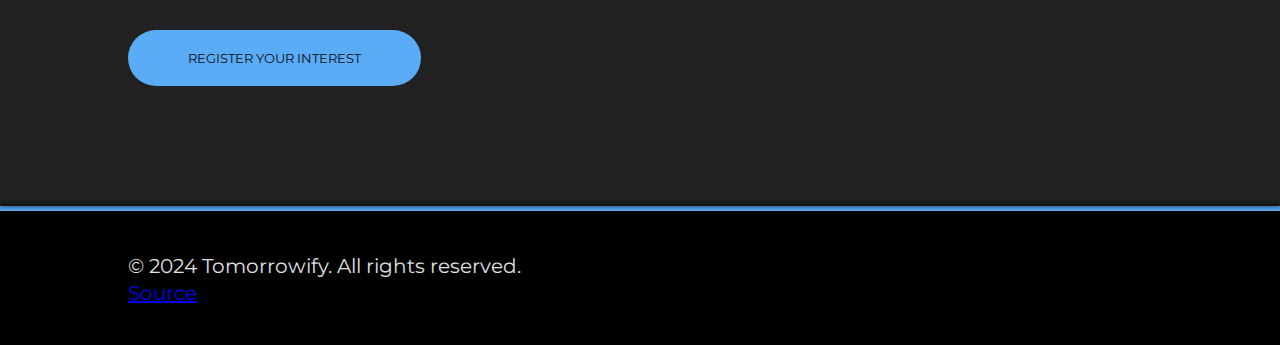
==== commit 0a13d0b1: "added favicon and logo" ====
--- a/src/Frontend/index.html
+++ b/src/Frontend/index.html
@@ -2,11 +2,14 @@
 <html lang="en">
 
 <head>
-    <meta charset="UTF-8">
-    <meta name="viewport" content="width=device-width, initial-scale=1.0">
+    <meta charset="UTF-8"/>
+    <meta name="viewport" content="width=device-width, initial-scale=1.0"/>
+    <meta http-equiv="content-type" content="text/html"/>
     <title>Tomorrowify</title>
     <link rel="stylesheet" href="https://cdnjs.cloudflare.com/ajax/libs/font-awesome/6.0.0-beta3/css/all.min.css">
     <link href="https://cdn.jsdelivr.net/npm/bootstrap@5.0.2/dist/css/bootstrap.min.css" rel="stylesheet" integrity="sha384-EVSTQN3/azprG1Anm3QDgpJLIm9Nao0Yz1ztcQTwFspd3yD65VohhpuuCOmLASjC" crossorigin="anonymous">
+    <link rel="icon" href="./images/t-favicon-color.png" type="image/x-icon"> <!-- Use .ico format -->
+
     <link rel="preconnect" href="https://fonts.googleapis.com">
     <link rel="preconnect" href="https://fonts.gstatic.com" crossorigin>
     <link href="https://fonts.googleapis.com/css2?family=Josefin+Sans:ital,wght@0,100..700;1,100..700&display=swap" rel="stylesheet">
@@ -19,39 +22,52 @@
     <!-- Primary Meta Tags -->
     <title>Tomorrowify - Spend less time searching, more time vibing to your music.</title>
     <meta name="title" content="Tomorrowify - Spend less time searching, more time vibing to your music." />
-    <meta name="description" content="Your personal playlist manager for Spotify.
-    Keep your listening session fresh and organised.
-    " />
+    <meta name="description" content="Your personal playlist organiser.
+    You choose the music, we keep it moving." />
 
     <!-- Open Graph / Facebook -->
     <meta property="og:type" content="website" />
     <meta property="og:url" content="https://tomorrowify.com" />
     <meta property="og:title" content="Tomorrowify - Spend less time searching, more time vibing to your music." />
-    <meta property="og:description" content="Your personal playlist manager for Spotify.
-    Keep your listening session fresh and organised.
-    " />
+    <meta property="og:description" content="Your personal playlist organiser.
+    You choose the music, we keep it moving." />
     <meta property="og:image" content="https://tomorrowify.com/images/embed_preview.png" />
 
     <!-- Twitter -->
     <meta property="twitter:card" content="summary_large_image" />
     <meta property="twitter:url" content="https://tomorrowify.com" />
     <meta property="twitter:title" content="Tomorrowify - Spend less time searching, more time vibing to your music." />
-    <meta property="twitter:description" content="Your personal playlist manager for Spotify.
-    Keep your listening session fresh and organised.
-    " />
+    <meta property="twitter:description" content="Your personal playlist organiser.
+    You choose the music, we keep it moving." />
     <meta property="twitter:image" content="https://tomorrowify.com/images/embed_preview.png" />
 
     <!-- Meta Tags Generated with https://metatags.io -->
 </head>
 
 <body>
-    <div class="header"></div>
+    <div class="header">
+
+   
+    </div>
+
+
+    
 
     <div id="hero-section" class="overlay">
+
+
+     
+
+
         <div class="overlay-content">
-            <h1 class="title">TOMORROWIFY</h1>
-            <p class="mt-4">Your personal playlist manager for Spotify.<br>Keep your listening session fresh and organised.</p>
-            <a href="#cta" class="mt-4 btn btn-lg px-4 py-3 fw-bold button primary-button ">START ORGANISING</a>
+            <img src="./images/t-high-resolution-logo-transparent (2).png" alt="logo" class="img_logo">
+                
+            <h1 class="title">
+                
+               
+                <a href="https://tomorrowify.com" class="text-reset text-decoration-none">TOMORROWIFY</a></h1>
+            <p class="mt-4">Your personal playlist organiser.<br>You choose the music, we keep it moving.</p>
+            <a href="#cta" class="mt-4 btn btn-lg px-4 py-3 fw-bold button primary-button ">START VIBING</a>
         </div>
     </div>
     
@@ -195,11 +211,9 @@
 
     <script src="https://cdn.jsdelivr.net/npm/bootstrap@5.0.2/dist/js/bootstrap.bundle.min.js" integrity="sha384-MrcW6ZMFYlzcLA8Nl+NtUVF0sA7MsXsP1UyJoMp4YLEuNSfAP+JcXn/tWtIaxVXM" crossorigin="anonymous"></script>
 
-    <!-- <script type="text/javascript" src="//s3.amazonaws.com/downloads.mailchimp.com/js/mc-validate.js"></script> -->
     <script type="text/javascript">(function ($) { window.fnames = new Array(); window.ftypes = new Array(); fnames[0] = 'EMAIL'; ftypes[0] = 'email'; fnames[1] = 'FNAME'; ftypes[1] = 'text'; fnames[2] = 'LNAME'; ftypes[2] = 'text'; fnames[3] = 'ADDRESS'; ftypes[3] = 'address'; fnames[4] = 'PHONE'; ftypes[4] = 'phone'; fnames[5] = 'BIRTHDAY'; ftypes[5] = 'birthday'; fnames[6] = 'COMPANY'; ftypes[6] = 'text'; }(jQuery)); var $mcj = jQuery.noConflict(true);
     </script>
     <script src="RegisterButton.js"></script>
-    <!-- <script src="TomorrowifyLogin.js"></script> -->
 </body>
 
 </html>
--- a/src/Frontend/styles.css
+++ b/src/Frontend/styles.css
@@ -1,396 +1,674 @@
+:root {
+  --tomorrow-blue-colour: #5aacf6;
+  --tomorrow-coral-colour: #f5615b;
+  --spotify-green-color: #1ed760;
+
+  --bg-color-darkest: #0b0b0b;
+  --bg-color-mid: #212121;
+  --bg-color-light: #404040;
+
+  --main-light-color: #e0e0e0;
+
+  --heading-font: "Josefin Sans", sans-serif;
+  --body-font: "Montserrat", sans-serif;
+}
+
 html {
-    scroll-behavior: smooth;
+  scroll-behavior: smooth;
 }
 
 body {
-    font-family: "Josefin Sans", sans-serif !important;
-    background-color: #121212;
-    /* Dark Charcoal Background */
-    color: #E0E0E0;
-    /* Main Text Color */
-    margin: 0;
-    padding: 0;
-    text-align: center;
+  font-family: var(--body-font);
+
+  background-color: var(--bg-color-mid);
+  /* Dark Charcoal Background */
+  color: var(--main-light-color);
+  /* Main Text Color */
+  margin: 0;
+  padding: 0;
+}
+
+h1,
+h2,
+h3,
+h4,
+h5,
+h6 {
+  font-family: var(--body-font);
+  font-weight: 700;
+  text-transform: uppercase;
+}
+
+h1 {
+  font-size: 2.5rem;
+}
+
+h2 {
+  font-size: 2rem;
+}
+
+h3 {
+  font-size: 1.5rem;
+}
+
+h4 {
+  font-size: 1.25rem;
+}
+
+h5 {
+  font-size: 1rem;
 }
 
 /* General Styles */
 .container {
-    width: 80%;
-    margin: 0 auto;
-    padding: 20px;
+  width: 80%;
+  margin: 0 auto;
+  padding: 20px;
 }
 
 header {
-    background: linear-gradient(to bottom, #1E1E1E, #121212) no-repeat center center;
-    background-size: cover;
-    padding: 60px 20px;
-    border-radius: 8px;
-    position: relative;
-    box-shadow: 0 4px 8px rgba(0, 0, 0, 0.6);
-    /* Add shadow for depth */
-    margin-bottom: 40px;
-    /* Add space below header */
+  background: linear-gradient(to bottom, #1e1e1e, #121212) no-repeat center
+    center;
+  background-size: cover;
+  padding: 60px 20px;
+  border-radius: 8px;
+  position: relative;
+  box-shadow: 0 4px 8px rgba(0, 0, 0, 0.6);
+  /* Add shadow for depth */
+  margin-bottom: 40px;
+  /* Add space below header */
+}
+
+.header {
+  padding: 5px;
+  background-color: var(--tomorrow-blue-colour);
+  position: sticky;
+  top: 0;
+  z-index: 999;
 }
 
 .header-content {
-    background-color: rgba(0, 0, 0, 0.9);
-    padding: 30px;
-    border-radius: 8px;
-    position: relative;
-    z-index: 1;
-}
-
+  background-color: rgba(0, 0, 0, 0.9);
+  padding: 30px;
+  border-radius: 8px;
+  position: relative;
+  z-index: 1;
+}
 
 h1 {
-    font-size: 3em;
-    /* Larger size for better prominence */
-    margin-bottom: 0.5em;
-    color: #FFFFFF;
-    /* Main Header Text Color */
+  /* font-size: 3em; */
+  /* Larger size for better prominence */
+  margin-bottom: 0.5rem;
+  color: var(--main-light-color);
+  font-family: var(--heading-font);
+  /* Main Header Text Color */
 }
 
 p {
-    font-size: 1.2em;
-    margin-bottom: 1.5em;
-    color: #B3B3B3;
-    line-height: 1.6;
-    /* Slightly increased for readability */
+  /* font-size: 1rem; */
+  color: var(--main-light-color);
+  line-height: 1.5;
+  /* Slightly increased for readability */
+}
+
+/* Default for all buttons */
+.button {
+  border: none;
+  border-radius: 120px !important;
+  padding: 1rem 3rem !important;
+  font-weight: 400;
+  font-family: var(--body-font);
+}
+
+/* Specific for primary buttons */
+.primary-button {
+  background-color: var(--tomorrow-coral-colour);
+  color: black;
+}
+
+.primary-button:hover {
+  background-color: transparent;
+  outline: var(--tomorrow-coral-colour);
+  outline-width: 5px;
+  outline-style: solid;
+  color: var(--tomorrow-coral-colour);
+}
+
+.secondary-button {
+  background-color: var(--tomorrow-blue-colour);
+  color: var(--bg-color-darkest);
+  width: fit-content;
+  margin: auto;
+}
+
+.secondary-button:hover {
+  background-color: transparent;
+  outline: var(--tomorrow-blue-colour);
+  outline-width: 5px;
+  outline-style: solid;
+  color: var(--tomorrow-blue-colour);
 }
 
 /* Call-to-Action Button */
 .cta-button {
-    display: inline-block;
-    padding: 14px 28px;
-    background-color: #22994b;
-    color: #FFFFFF;
-    text-decoration: none;
-    border-radius: 50px;
-    font-size: 1.2em;
-    transition: background-color 0.3s, transform 0.3s, box-shadow 0.3s;
-    box-shadow: 0 4px 8px rgba(0, 0, 0, 0.4);
-    margin-top: 20px;
+  display: inline-block;
+  background-color: var(--spotify-green-color);
+  color: var(--bg-color-darkest);
+  font-family: var(--body-font);
+  font-weight: 700;
+  text-decoration: none;
+  transition: background-color 0.3s, transform 0.3s, box-shadow 0.3s;
+  box-shadow: 0 4px 8px rgba(0, 0, 0, 0.4);
+  width: fit-content;
 }
 
 .cta-button:hover {
-    background-color: #14612F;
-    /* Darker Green for Hover */
+  background-color: #22994b;
+  color: black;
+  /* Darker Green for Hover */
+}
+
+#cta .spotify {
+  min-height: 64px;
+  min-width: 64px;
+  height: 64px;
+  width: 64px;
+  border-radius: 100%;
+  background-color: #000000;
+  color: #1ed760 !important;
+  margin: -1px;
+  background-image: url("data:image/svg+xml, %3Csvg xmlns='http://www.w3.org/2000/svg' width='100%' height='100%' fill='%231ED760' class='bi bi-spotify' viewBox='0 0 16 16'%3E%3Cpath d='M8 0a8 8 0 1 0 0 16A8 8 0 0 0 8 0m3.669 11.538a.5.5 0 0 1-.686.165c-1.879-1.147-4.243-1.407-7.028-.77a.499.499 0 0 1-.222-.973c3.048-.696 5.662-.397 7.77.892a.5.5 0 0 1 .166.686m.979-2.178a.624.624 0 0 1-.858.205c-2.15-1.321-5.428-1.704-7.972-.932a.625.625 0 0 1-.362-1.194c2.905-.881 6.517-.454 8.986 1.063a.624.624 0 0 1 .206.858m.084-2.268C10.154 5.56 5.9 5.419 3.438 6.166a.748.748 0 1 1-.434-1.432c2.825-.857 7.523-.692 10.492 1.07a.747.747 0 1 1-.764 1.288'/%3E%3C/svg%3E");
+  background-size: calc(100% + 2px);
+  background-position: -1px -1px;
+  background-repeat: no-repeat;
+}
+
+#cta .flex {
+  display: flex;
+  align-items: center;
+  gap: 30px;
+  justify-content: center;
 }
 
 /* Section Styles */
 section {
-    padding: 60px 20px;
-    margin: 0 auto;
-    border-radius: 8px;
-    box-shadow: 0 2px 4px rgba(0, 0, 0, 0.4);
-    /* Add shadow for depth */
-    background-color: #2C2C2C;
-    /* Medium Dark Gray */
-    color: #E0E0E0;
-    /* Main Text Color */
+  padding: 100px 0px;
+  margin: 0 auto;
+  /* border-radius: 8px; */
+  box-shadow: 0 2px 4px rgba(0, 0, 0, 0.4);
+  /* Add shadow for depth */
+  background-color: #2c2c2c;
+  /* Medium Dark Gray */
+  color: #e0e0e0;
+  /* Main Text Color */
+}
+
+/* Wave Background Accent Styling */
+.wave-bg {
+  background-color: transparent !important;
+  position: relative;
+}
+
+.wave-bg::before {
+  content: "";
+  position: absolute;
+  top: 0;
+  left: 0;
+  width: 100%;
+  height: 100%;
+  background-size: cover;
+  background-position: center;
+  opacity: 0.15;
+  z-index: -1;
+}
+
+.wave-blue::before {
+  background-image: url("images/wave-blue-01a.png");
+}
+
+.wave-white::before {
+  background-image: url("images/wave-white-01a.png");
+  opacity: 0.05;
+}
+
+section h2 {
+  margin-bottom: 50px;
 }
 
 /* Specific Section Backgrounds */
 #problem {
-    background-color: #2C2C2C;
-    /* Medium Dark Gray */
+  background-color: var(--bg-color-mid);
+  /* Medium Dark Gray */
 }
 
 #solution {
-    background-color: #1E1E1E;
-    /* Very Dark Gray */
+  background-color: var(--bg-color-darkest);
+  /* Very Dark Gray */
 }
 
 #features {
-    background-image: linear-gradient(#5AACF6, #B2CBE1);
-}
-
-#features h1 {
-    color: #0B0B0B;
-    /* Feature Header Text Color */
+  background-image: linear-gradient(var(--tomorrow-blue-colour), #b2cbe1);
+}
+
+#features h2,
+#features h3 {
+  color: var(--bg-color-darkest);
+  /* Feature Header Text Color */
 }
 
 #testimonials {
-    background-color: #2C2C2C;
-    /* Medium Dark Gray */
+  position: relative;
+  background: url("images/testimonial.jpg");
+  background-position: center;
+  background-repeat: no-repeat;
+  background-size: cover;
 }
 
 #cta {
-    background-color: #1C1C1C;
-    /* Slightly Darker Gray for Better Contrast */
-    color: #E0E0E0;
-    /* High Contrast Text Color */
-    border: 1px solid #333333;
-    /* Adds a border to separate from the main content */
+  background-color: var(--bg-color-mid);
+  background-repeat: no-repeat;
+  /* background-size: 100% 100%; */
+  background-size: cover;
+  background-position: reverse;
+}
+
+#cta h2 {
+  color: var(--main-light-color);
+}
+
+#cta p {
+  padding-top: 1%;
+  color: var(--main-light-color);
+  max-width: 600px;
+  margin: 50px auto;
 }
 
 /* Additional Styles */
 
 .features-grid {
-    display: flex;
+  display: flex;
+  gap: 1rem;
+  padding: 1rem;
+  box-sizing: border-box;
 }
 
 .feature {
-    width: 33vw;
+  flex: 1;
 }
 
 .feature i {
-    margin: 20px auto 30px;
-    color: #0B0B0B;
-}
-
-.feature h3 {
-    font-size: 1.6em;
-    margin-bottom: 0.5em;
-    color: #0B0B0B;
-    /* Feature Header Text Color */
+  margin: 2rem;
+  color: var(--bg-color-darkest);
+}
+
+.feature h5 {
+  margin-top: 1.25rem;
+  margin-bottom: 0.5em;
+  color: var(--bg-color-darkest);
+  /* Feature Header Text Color */
 }
 
 .feature p {
-    color: #0B0B0B;
-    font-size: 1em;
-    /* Feature Description Text Color */
-}
-
-.author {
-    display: flex;
-    align-items: center;
-    justify-content: center;
-    margin-top: 10px;
-    flex-direction: column-reverse;
-}
-
-.author img {
-    width: 80px;
-    /* Adjust size as needed */
-    height: 80px;
-    /* Ensure height matches width for a perfect circle */
-    border-radius: 50%;
-    /* Makes the image round */
-    margin-top: 5px;
-    /* Space between the image and the text */
-    border: 2px solid #FF4081;
-    /* Optional: border color to match theme */
-}
-
-.author p {
-    font-size: 1.2em;
-    /* Slightly larger font size */
-    font-weight: bold;
-    /* Bold text for emphasis */
-    color: #E0E0E0;
-    /* High contrast color */
-    margin: 0;
-    /* Remove default margin */
+  color: var(--bg-color-darkest);
+  /* Feature Description Text Color */
+}
+
+#testimonials h2 {
+  font-weight: bold;
 }
 
 .testimonial {
-    padding: 20px;
-    /* Increase padding for emphasis */
-    background-color: #2C2C2C;
-    /* Medium Dark Gray */
-    border-radius: 8px;
-    /* Rounded corners */
-    margin-bottom: 20px;
-    /* Space between testimonials */
-    box-shadow: 0 2px 4px rgba(0, 0, 0, 0.3);
-    /* Shadow for depth */
+  padding: 20px;
 }
 
 .testimonial blockquote {
-    position: relative;
-    padding: 20px;
-    /* Space inside the blockquote */
-    background-color: #1E1E1E;
-    /* Slightly lighter background */
-    border-left: 4px solid #FF4081;
-    /* Colored border for emphasis */
-    margin: 0 auto;
-    max-width: 800px;
-    /* Width limitation for readability */
-    font-size: 1.5em;
-    /* Larger font size */
-    font-style: italic;
-    /* Italicize the quote */
-    color: #B3B3B3;
-    /* Light color for the quote */
-    border-radius: 8px;
-    /* Rounded corners */
-}
-
-.testimonial blockquote:before {
-    /* content: ""; */
-    font-size: 3em;
-    /* Large quotation mark */
-    color: #FF4081;
-    /* Color to match the border */
-    position: absolute;
-    top: 10px;
-    left: 10px;
-}
-
-.testimonial .author {
-    font-size: 1.2em;
-    /* Slightly larger than regular text */
-    font-weight: bold;
-    /* Bold text for emphasis */
-    margin-top: 10px;
-    /* Space above the author’s name */
-    color: #E0E0E0;
-    /* High contrast color */
-}
-
-.testimonial .position {
-    margin: 20px auto;
-    font-size: 1em;
-    /* Regular font size */
-    color: #B3B3B3;
-    /* Secondary color for less emphasis */
+  position: relative;
+  padding: 20px;
+  margin: 0 auto;
+  font-weight: bold;
+  font-size: 3rem;
+  color: var(--tomorrow-blue-colour);
+  font-family: var(--heading-font);
+}
+
+.author-photo img {
+  width: 10%;
+  height: 10%;
+  min-height: 100px;
+  min-width: 100px;
+  /* Ensure height matches width for a perfect circle */
+  border-radius: 50%;
+  /* Makes the image round */
+  margin-top: 5px;
+}
+
+.testimonial .author-descriptor {
+  color: var(--main-light-color);
+}
+
+.testimonial .author-descriptor p {
+  font-size: 1.5rem;
+  font-weight: bold;
+  color: var(--main-light-color);
 }
 
 footer {
-    background-color: #1C1C1C;
-    /* Slightly Darker Gray for Better Contrast */
-    color: #E0E0E0;
-    /* Footer Text Color */
-    padding: 20px 0;
-    border-radius: 8px;
-    box-shadow: 0 -2px 6px rgba(0, 0, 0, 0.5);
-    /* Deeper shadow for more separation */
-    border-top: 2px solid #333333;
-    /* Adds a border to separate from the main content */
+  background-color: #000000;
+  color: #e0e0e0;
+  /* Footer Text Color */
+  padding: 20px 0;
+  box-shadow: 0 -2px 6px rgba(0, 0, 0, 0.5);
+  /* Deeper shadow for more separation */
+  border-top: 5px solid var(--tomorrow-blue-colour);
+  /* Adds a border to separate from the main content */
 }
 
 footer p {
-    margin: 0;
+  margin: 0;
 }
 
 /* Error and Success Messages */
 .error-message {
-    color: #FF6B6B;
-    /* Bright Red for Error Messages */
+  color: #ff6b6b;
+  /* Bright Red for Error Messages */
 }
 
 .success-message {
-    color: #4CAF50;
-    /* Green for Success Messages */
-}
-
-
-
+  color: #4caf50;
+  /* Green for Success Messages */
+}
 
 /*Hero Section*/
-.hero-section {
-    background: url('images/header1.png') no-repeat center center;
-    background-color: black;
-    background-size: cover;
-    min-height: 800px;
-    display: flex;
-    align-items: center;
-    justify-content: center;
-    text-align: center;
-    border-top: 5px solid #5AACF6;
-}
-
-
-
-.hero-section h1 {
-    font-weight: bold;
-    color: #5AACF6;
-    font-style: normal;
-    font-weight: 700;
-    font-size: 120px;
-}
-
-.hero-section p {
-    font-size: 1.5rem;
-    color: #ffffff;
-}
-
-.btn-start {
-    background-color: #F5615B !important;
-    border: none;
-    border-radius: 120px !important;
-    color: black;
-    font-weight: 400;
-    font-size: 25px;
+#hero-section {
+  background: url("images/header.jpg") no-repeat center center;
+  background-size: cover;
+  display: flex;
+  align-items: center;
+  justify-content: center;
+  text-align: center;
+  min-height: 100vh;
+}
+
+.overlay {
+  position: relative;
+  background-color: var(--bg-color-darkest);
+  background-size: cover;
+}
+
+.overlay::after {
+  content: "";
+  position: absolute;
+  top: 0;
+  left: 0;
+  width: 100%;
+  height: 100%;
+  background-color: rgba(0, 0, 0, 0.85);
+  z-index: 1;
+}
+
+.overlay-content {
+  position: relative;
+  z-index: 2;
+}
+
+#hero-section h1 {
+  font-weight: bold;
+  color: var(--tomorrow-blue-colour);
+  font-style: normal;
+  font-weight: 700;
+  font-size: 4rem;
+}
+
+#hero-section p {
+  font-size: 1.2rem;
+  color: var(--main-light-color);
 }
 
 .title {
-    display: inline-block;
-    position: relative;
-    margin-bottom: 0;
+  display: inline-block;
+  position: relative;
+  margin-bottom: 0;
 }
 
 .svg-icon {
-    position: absolute;
-    top: -20px;
-    right: -60px;
-    width: 50px;
-    height: 50px;
+  position: absolute;
+  top: -20px;
+  right: -60px;
+  width: 50px;
+  height: 50px;
 }
 
 /*Why Section */
 .why-section {
-    background-color: #222;
-    background-image: url('images/wave-blue.png');
-    color: white;
-    padding: 50px 0;
-    text-align: center;
-}
-
-.why-section h2 {
-    font-size: 2.5rem;
-    margin-bottom: 50px;
+  background-color: var(--bg-color-mid);
+  color: white;
+  padding: 50px 0;
+  text-align: center;
 }
 
 .problem,
 .solution {
-    background-color: #0B0B0B;
-    padding: 30px;
-    border-radius: 0px;
-    box-shadow: 0 4px 8px rgba(0, 0, 0, 0.2);
-    display: flex;
-    flex-direction: column;
-    justify-content: center;
+  background-color: var(--bg-color-darkest);
+  padding: 30px;
+  border-radius: 0px;
+  box-shadow: 0 4px 8px rgba(0, 0, 0, 0.2);
+  display: flex;
+  flex-direction: column;
+  justify-content: center;
 }
 
 .problem h3,
 .solution h3 {
-    font-size: 1.25rem;
-    font-weight: bold;
-    margin-bottom: 20px;
+  font-size: 1.25rem;
+  font-weight: bold;
+  margin-bottom: 20px;
 }
 
 .problem p,
 .solution p {
-    font-size: 1rem;
-    line-height: 1.6;
+  font-size: 1rem;
+  line-height: 1.6;
 }
 
 .arrow-container {
-    display: flex;
-    justify-content: center;
-    align-items: center;
-    padding: 0 20px;
+  display: flex;
+  justify-content: center;
+  align-items: center;
+  padding: 0 20px;
 }
 
 .arrow {
-    font-size: 4rem;
-    color: #5a8dee;
+  font-size: 4rem;
+  color: #5a8dee;
 }
 
 .container-boxes {
-    display: flex;
-    justify-content: center;
-    align-items: stretch;
+  display: flex;
+  justify-content: center;
+  align-items: stretch;
 }
 
 @media (max-width: 768px) {
-    .container-boxes {
-        flex-direction: column;
-    }
-
-    .arrow {
-        margin: 20px 0;
-    }
-}+  .container-boxes {
+    flex-direction: column;
+  }
+
+  .arrow {
+    margin: 20px 0;
+  }
+}
+
+/* Sign up Modal Styling */
+.modal {
+  display: none;
+  position: fixed;
+  top: 0;
+  left: 0;
+  width: 100%;
+  height: 100%;
+  background-color: rgba(0, 0, 0, 0.9); /* Semi-transparent background */
+  justify-content: center;
+  align-items: center;
+}
+
+.modal-content {
+  background-color: var(--bg-color-mid);
+  padding: 30px;
+  max-width: 90vw; /* Default Value for Extra Small Devices */
+  min-width: 300px;
+  width: 100%;
+  box-shadow: 0 2px 10px rgba(0, 0, 0, 0.2);
+}
+
+.modal-header {
+  display: flex;
+  justify-content: space-between;
+  align-items: center;
+}
+
+.close-btn {
+  cursor: pointer;
+  background: none;
+  border: none;
+  font-size: 1.5rem;
+  color: var(--main-light-color);
+}
+
+.modal-body {
+  margin-top: 10px;
+}
+
+.modal-body p {
+  text-align: left;
+}
+
+.modal-body label {
+  display: block;
+  margin-bottom: 0.5rem;
+  text-align: right;
+  width: 20%;
+  margin: auto;
+  padding: 0px;
+  padding-right: 20px;
+}
+
+.modal-body input {
+  width: 80%;
+  padding: 0.5rem 1rem;
+  border: 1px solid #ddd;
+  border-radius: 50px;
+  height: 50px;
+}
+
+#mc-embedded-subscribe-form {
+  margin-top: 40px;
+}
+
+#mc-embedded-subscribe-form .row {
+  margin: 30px 0px;
+}
+
+#form-feedback {
+  text-align: center;
+}
+
+.modal-button {
+  font-size: 1rem;
+}
+
+/* Bootstrap Break point for responsive text */
+/* Using rem is relative to the root font-size */
+
+html {
+  font-size: 10px; /* Default for extra small devices */
+}
+
+.arrow {
+  transform: rotate(90deg);
+}
+
+#hero-section {
+  background-position: 20% center;
+}
+
+@media (min-width: 576px) {
+  html {
+    font-size: 14px; /* Small devices */
+  }
+}
+
+@media (min-width: 768px) {
+  html {
+    font-size: 16px; /* Medium devices */
+  }
+  .modal-content {
+    max-width: 60vw;
+  }
+  .arrow {
+    transform: rotate(0deg);
+  }
+  #hero-section {
+    background-position: 30% center;
+  }
+}
+
+@media (min-width: 992px) {
+  html {
+    font-size: 18px; /* Large devices */
+  }
+  #hero-section {
+    background-position: 40% center;
+  }
+}
+
+@media (min-width: 1200px) {
+  html {
+    font-size: 20px; /* Extra large devices */
+  }
+  #hero-section {
+    background-position: 50% center;
+  }
+}
+
+@media (min-width: 1400px) {
+  html {
+    font-size: 22px; /* XX-Large devices */
+  }
+}
+.img_logo {
+  position: absolute;
+  height: 175px;
+  width: 285px;
+  bottom: 109%;
+  left: 33%;
+}
+
+@media (max-width: 1200px) {
+  .img_logo {
+    position: absolute;
+    height: 175px;
+    width: 255px;
+    bottom: 110%;
+    left: 32%;
+  }
+}
+
+@media (max-width: 921px) {
+  .img_logo {
+    position: absolute;
+    height: 150px;
+    width: 215px;
+    bottom: 110%;
+    left: 31%;
+  }
+}
+
+@media (max-width: 575px) {
+  .img_logo {
+    position: absolute;
+    height: 90px;
+    width: 135px;
+    bottom: 110%;
+    left: 27%;
+  }
+}
